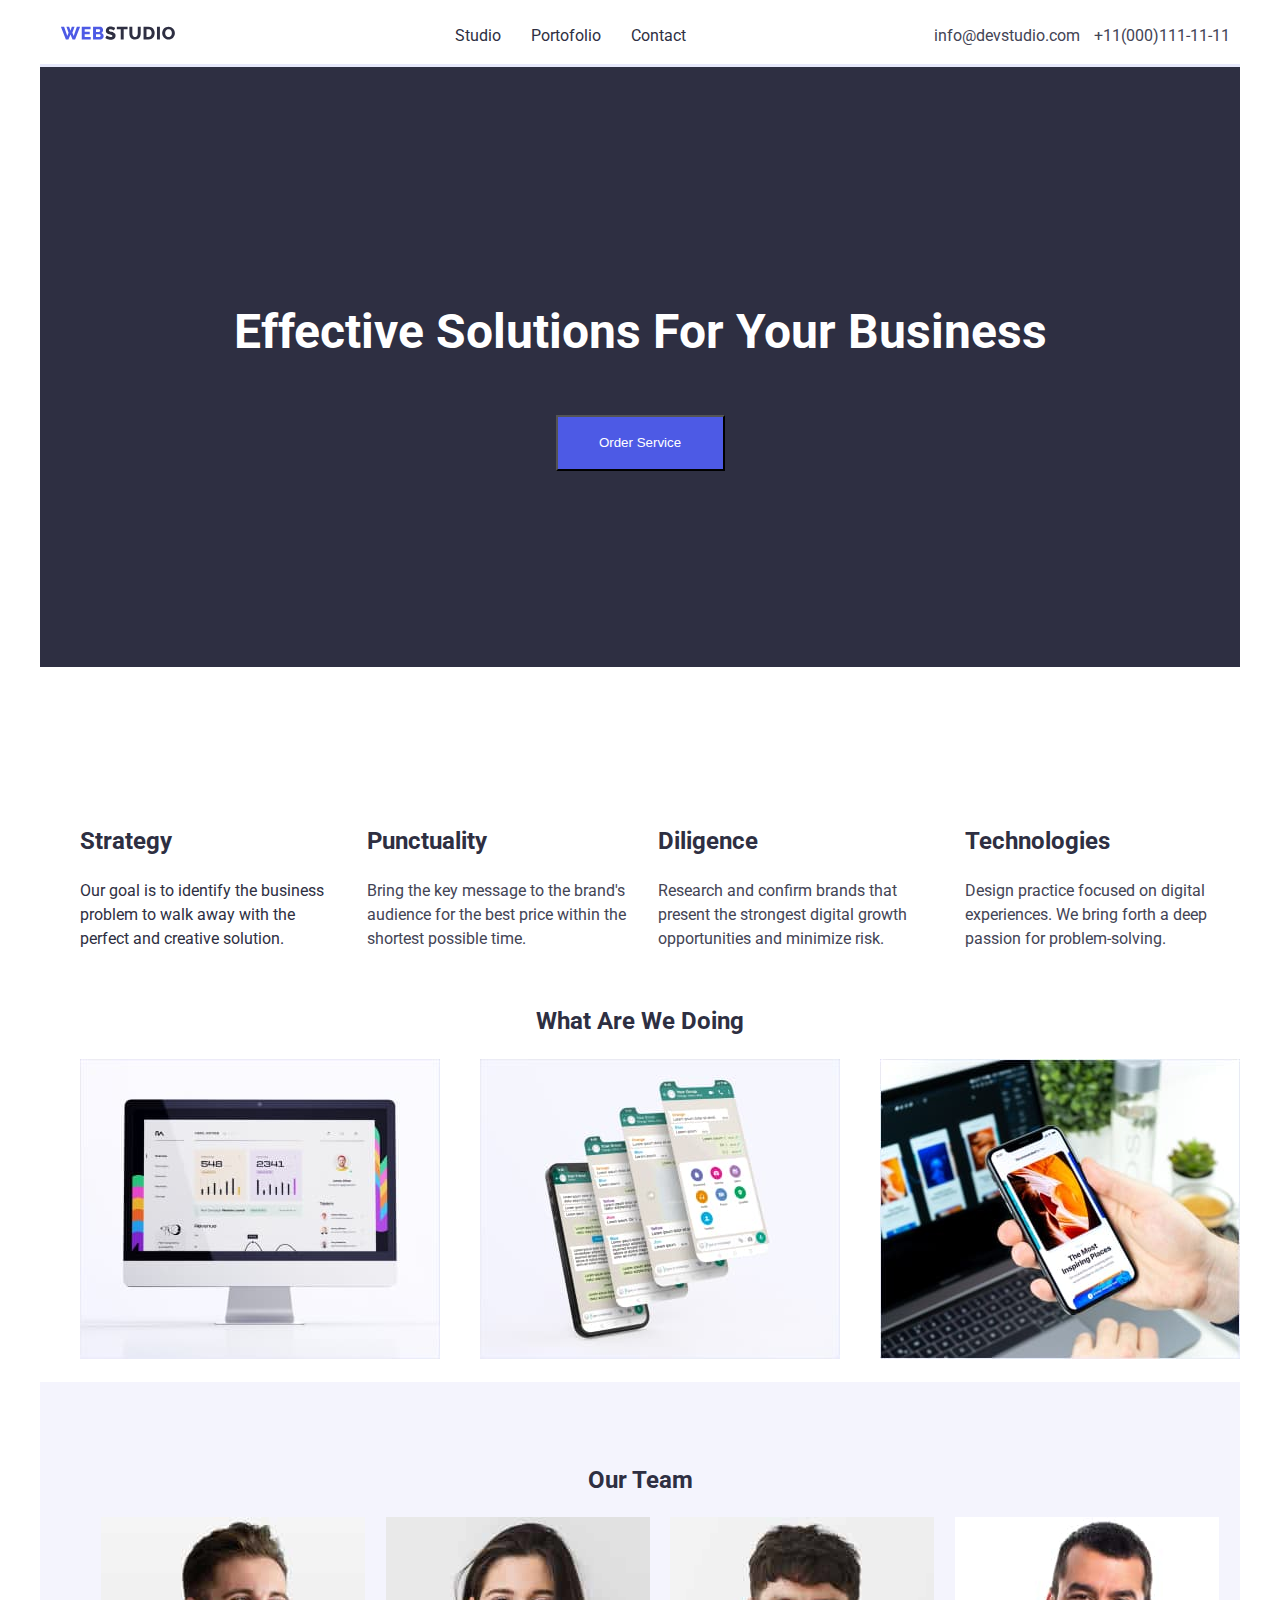
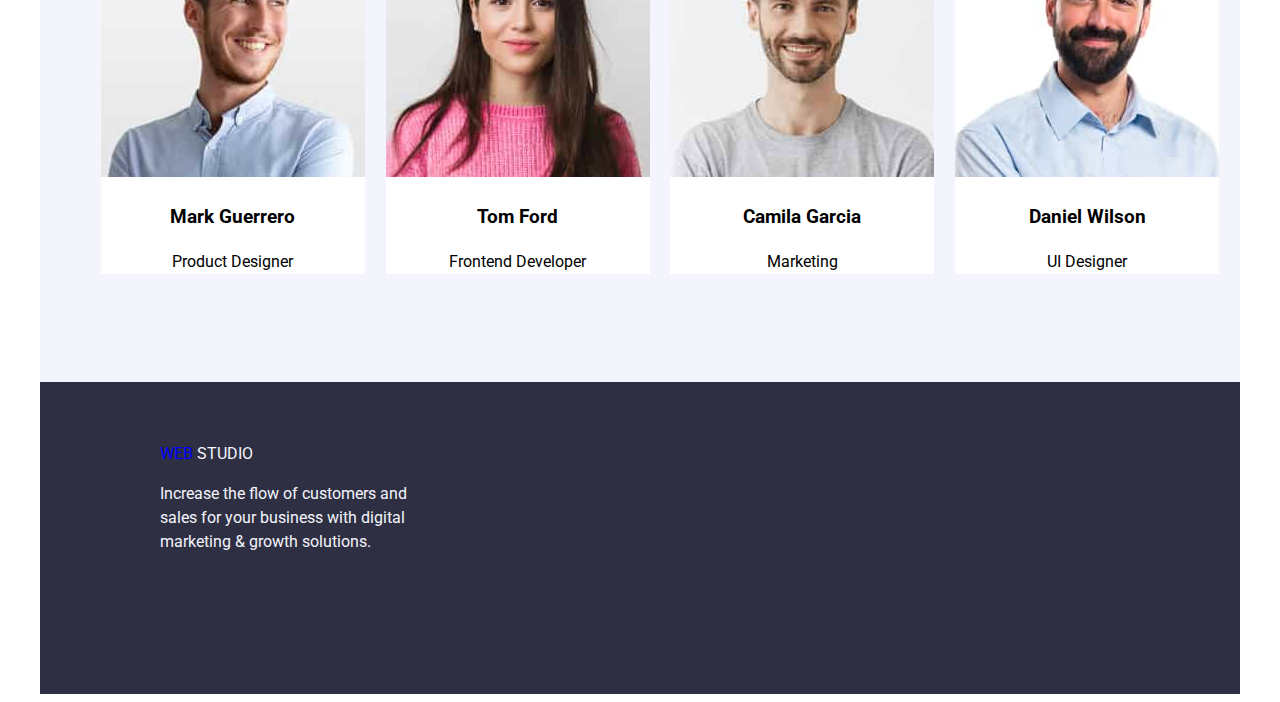
==== index.html @ 701dbbdd "Add section" ====
<!DOCTYPE html>
<html lang="en">
<head>
    <meta charset="UTF-8">
    <meta name="viewport" content="width=device-width, initial-scale=1.0">
    <title>Homewok 1</title>
    <link rel="preconnect" href="https://fonts.googleapis.com">
    <link rel="preconnect" href="https://fonts.gstatic.com" crossorigin>
    <link href="https://fonts.googleapis.com/css2?family=Roboto:ital,wght@0,100;0,300;0,400;0,500;0,700;0,900;1,100;1,300;1,400;1,500;1,700;1,900&display=swap" rel="stylesheet">
    <link rel="preconnect" href="https://fonts.googleapis.com">
    <link rel="preconnect" href="https://fonts.gstatic.com" crossorigin>
    <link href="https://fonts.googleapis.com/css2?family=Raleway:ital,wght@0,100..900;1,100..900&family=Roboto:ital,wght@0,100;0,300;0,400;0,500;0,700;0,900;1,100;1,300;1,400;1,500;1,700;1,900&display=swap" rel="stylesheet">
    <link rel="stylesheet" href="../pages_css/style.css">
</head>
<body>
  <header >
    <section class="section ">
      <div class="container global-header ">
        <div class="logo-webstudio">
          <a href="index.html" target="_parent"><img src="../assets/logo.svg" alt="logo-webstudio" width="156" height="24"></a>
        </div>
        <nav class="nav">
          <ul class="nav-list">
            <li>
              <a href="../studio.html" target="_self">Studio</a>
            </li>

            <li>
              <a href="../portofolio.html" target="_self">Portofolio</a>
            </li>

            <li>
              <a href="../contact.html" target="_self">Contact</a>
            </li>
          </ul> 
        </nav>
        <div class="contact">
          <a href="mailto:info@devstudio.com" class="item-contact">info@devstudio.com</a>
          <a href="tel:+11(000)111-11-11" class="item-contact">+11(000)111-11-11</a>
        </div>
      </div>
    </section>
  </header> 
<main>
  <section class="section">
    <div class="hero-image container">
        <div class="title-hero">
          <h1 > Effective Solutions 
          for Your Business</h1>
        </div>
          <button type="button" class="hero-button">Order Service</button>
    </div>
  </section>

<!-- siction skils-->
<section class=" section skils">
    <div class="container">
      <ul class="list-skils">
        <li class="item-skils">   
            <h2 class="title-skils">Strategy</h2>
            <p>Our goal is to identify the business
            problem to walk away with the perfect and creative solution. </p>
        </li>

        <li class="item-skils">
            <h2 class="title-skils">Punctuality</h2>
            <p class="text-skils">Bring the key message to the brand's audience for the best price within the shortest possible time.</p>
        </li>

        <li class="item-skils">
           <h2 class="title-skils">Diligence</h2>
           <p class="text-skils">Research and confirm brands that present the strongest digital growth opportunities and minimize risk.</p>
        </li>

        <li class="item-skils">
            <h2 class="title-skils">Technologies</h2>
            <p class="text-skils">Design practice focused on digital experiences. We bring forth a deep passion for problem-solving.</p>
        </li>
      </ul>
    </div>
</section>
<!--section images--> 
<section class="section images">
    <div class="container">
      <h2 class="title">What are we doing</h2>
      <ul class="list-img">
        <li>
          <img src="../assets/imag1.jpg" alt="imagine-interfata-calculator">
        </li>

        <li>
          <img src="../assets/imag2.jpg" alt="imagine-interfata-mobil">
        </li>

        <li>
          <img src="../assets/imag3.jpg" alt="imagine-interfata-calculator-mobil">
        </li>
      </ul>
    </div>
</section>
<!--sction our team--> 
<section class="section">  
    <div class=" container our-team ">
        <h2 class="title header-our-team">Our Team</h2>
      <ul class="list-photo">
        <li>
          <div class="photo">
            <img src="../assets/photo1.jpg" alt=" photo Mark Guerrero">
            <div class="card-content">
            <h3>Mark Guerrero</h3>
            <p>Product Designer</p>
          </div>
          </div>
        </li>

        <li>
          <div class="photo">
            <img src="../assets/photo2.jpg" alt="photo Tom Ford">
            <div class="card-content">
            <h3> Tom Ford</h3>
            <p>Frontend Developer</p></div> 
          </div>
        </li>

        <li>
          <div class="photo">
            <img src="../assets/photo3.jpg" alt="photo Camila Garcia">
            <div class="card-content">
            <h3>Camila Garcia</h3>
            <p>Marketing</p></div> 
          </div>
        </li>

        <li>
          <div class="photo">
            <img src="../assets/photo4.jpg" alt="photo Daniel Wilson">
            <div class="card-content">
            <h3>Daniel Wilson</h3>
            <p>UI Designer</p>
           </div>
          </div>
        </li>
     </ul>
    </div>
</section>
</main> 
  <footer >
<section class="section">
    <div class="footer container">
      <div class="logo-footer">
        <span class="blue">WEB</span>
        <span class="cloud">STUDIO</span>
      </div>
      <div class="text-footer">
        <p>Increase the flow of customers and sales for your business with digital marketing & growth solutions.
        </p>
      </div>
    </div>
  </section>
  </footer>
    
</body>
</html>
---- pages_css/style.css ----
:root {
	--iris: #4d5ae5;
	--ocean: #404bbf;
	--navy-blue: #2e2f42;
	--green: #31d0aa;
	--slate: #434455;
	--light-slate: #8e8f99;
	--cornflower: #e7e9fc;
	--cloud: #f4f4fd;
	--navy-blue-modal: rgba(46, 47, 66, 0.4);
	--grey: rgba(46, 47, 66, 0.7);
	--white: #fff;
	--dairy: #fcfcfc;
    --font-family: "Roboto", sans-serif;
    --second-family: "Raleway", sans-serif;
}
* {
  box-sizing: border-box;
}

body {
    background-color: white;
    font-family: var(--font-family);
	  line-height: 1.5;
  }

.title {
	color: var(--navy-blue);
	text-align: center;
  text-transform: capitalize;
}

ul {
  list-style-type: none;
}

.section {
  display: flex;
  justify-content: center;
}

.container {
  width: 1200px;
}

/* styles nav*/
.global-header {
  display: flex;
  justify-content: space-between;
  align-items: center; 
  border-bottom: solid var(--cornflower);

}
.global-header .nav-list {
  display: flex;
  justify-content: flex-end;
} 

.global-header .nav-list a:hover,
a:focus {
  color: var(--ocean);
}

.nav-list a {
  color: var(--navy-blue);
  font-size: medium;
  text-decoration: none;
  padding-right: 30px;
}

.conact,.item-contact{
  color: var(--slate);
  text-decoration: none;
  padding-right:10px;
}

.item-contact:hover {
  color: var(--ocean);
}

/* styles hero index*/
.hero-image {
  height: 600px;
	background-color: var(--navy-blue);
  display: flex;
  flex-direction: column;
  align-items: center;
  justify-content: center;
}
 .title-hero {
  color: var(--white);
  font-size: x-large;
  text-transform: capitalize;


 }

.hero-button {
	background-color: var(--iris);
	color: var(--white);
	width: 169px;
	height: 56px;
  margin-top: 15px;
	text-align: center;
	cursor: pointer;
}

.hero-button:hover {
	background-color:var(--light-slate) ;
}


/* styles skils index*/
.list-skils {
  width: 1200px;
  display: flex;
  justify-content: center;
  gap: 20px;
  color: var(--navy-blue);
  padding-top: 10%;
}

.text-skils {
	color: var(--slate);
}

/*styles img index*/
.list-img {
	display: flex;
  justify-content: space-between;

}

/* styles our team index*/
 .our-team {
	background-color: var(--cloud);
  height: 600px;
}

.header-our-team {
  padding-top: 5%;
}

.list-photo {
  display: flex;
  justify-content:space-evenly;
}

.photo {
	border: none;
	background-color: var(--white);
}

.card-content {
  text-align: center;
}
  
/* styles footer*/
.footer {
    background-color: var(--navy-blue);
    color: var(--cloud);
    height: 312px;
  }

  .blue {
    color:blue;
  }

  .clud {
    color: var(--cloud);
  }

  .logo-footer {
    padding-top: 5%;
    margin-left: 10%;
  }
  .text-footer {
    width: 264px;
    height: 72px;
    margin-left: 10%;
  }

  /* section button portofolio*/
  .list-button {
    display: flex;
    justify-content: center;
    gap: 20px;  
   
  }

  .button {
    background-color: var(--cloud);
    color: var(--ocean);
    border: none;
    width: 116px;
    height: 48px;
  }

  .button:focus,
  .button:hover {
    color: var(--cornflower);
    cursor: pointer;
  }

  .button-first {
    background-color: var(--iris);
    color: var(--cloud);
    width: 69px;
  }

  .button-first:hover,
  .button-first:focus {
    color: var(--ocean)S;
    cursor: pointer;
  }

  /* styles projects portofolio*/
  .list-projects-portofolio {
    display:grid;
    grid-template-columns: repeat(3, 1fr);
    gap: 20px;

  }

  .list-item-img {
    border: solid  var(--cornflower);
    color: var(--navy-blue);
  }

  .img {
    width: 360px;
    height: 300px;
  }

  .title-img {
    color:var(--navy-blue);
  }
  
  .text-img {
    color: var(--slate);
  }

  .text-img-portofolio {
    margin-left: 5%;
  }
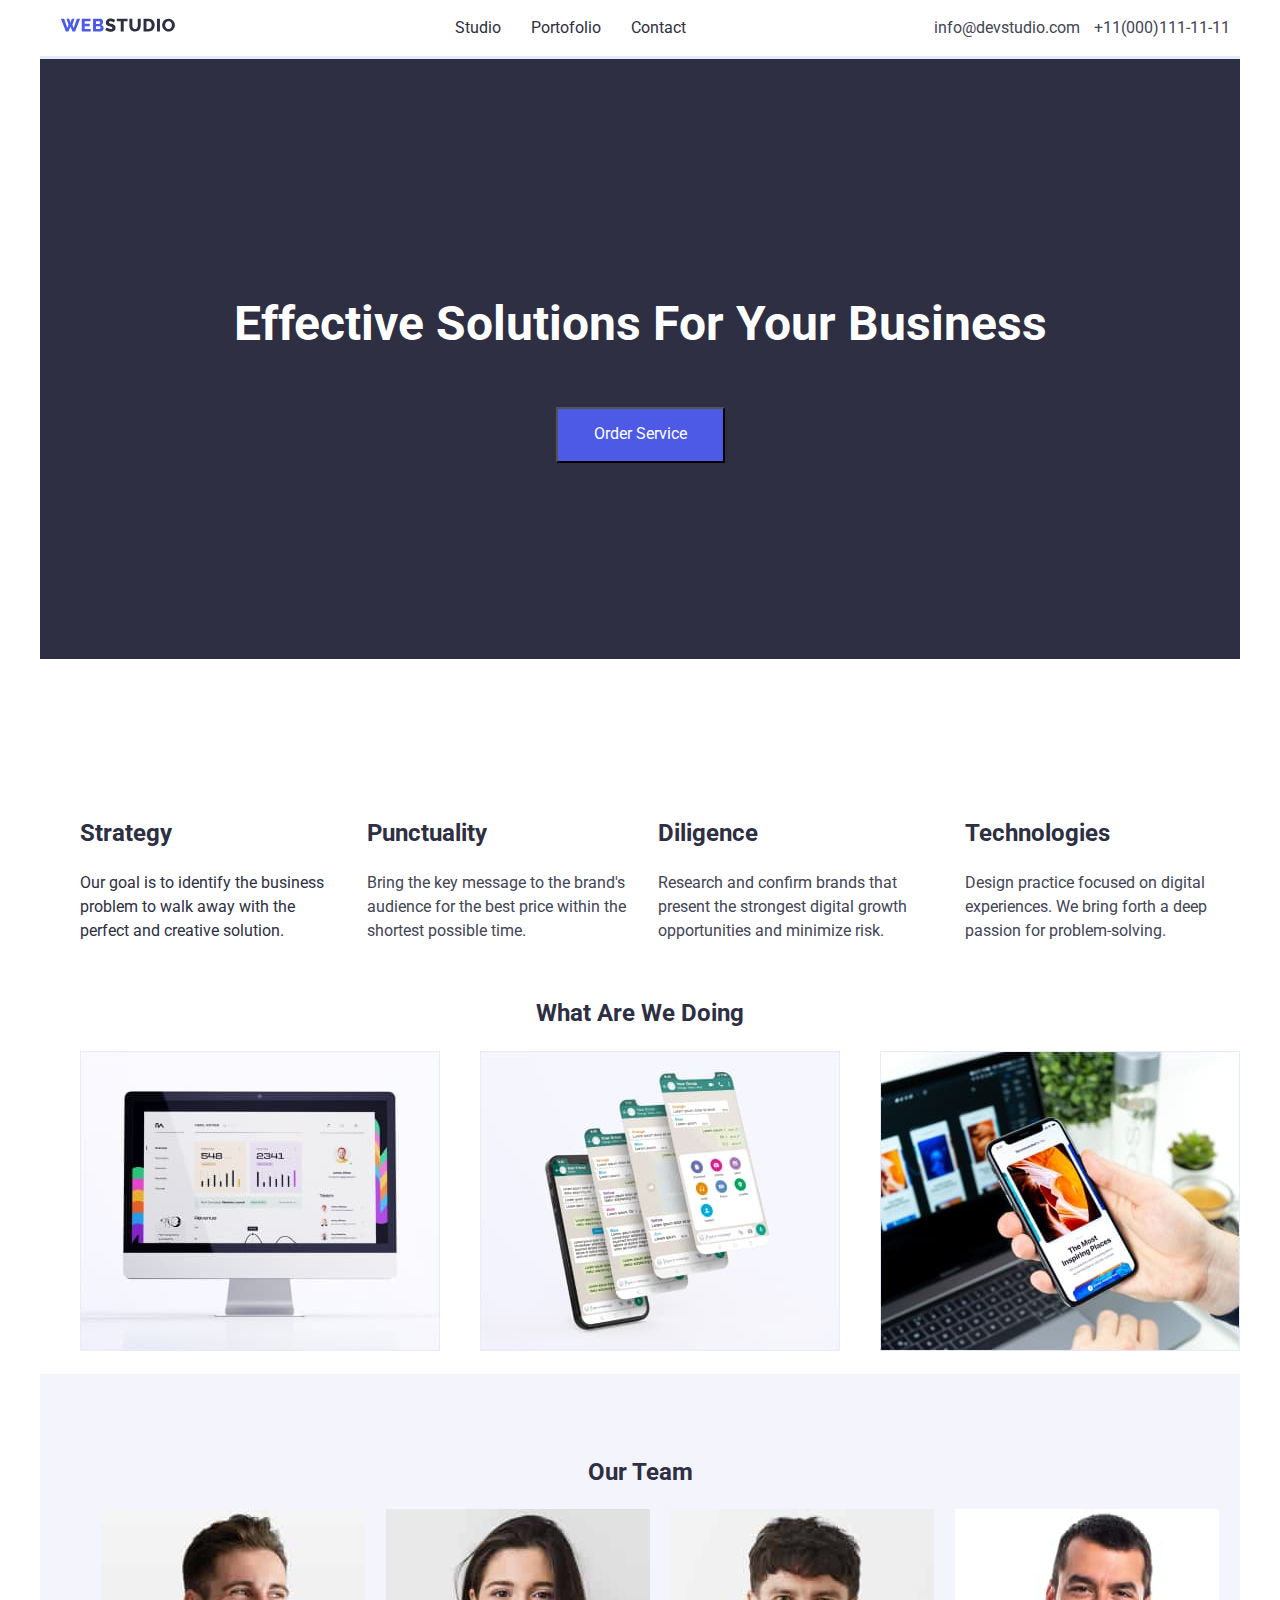
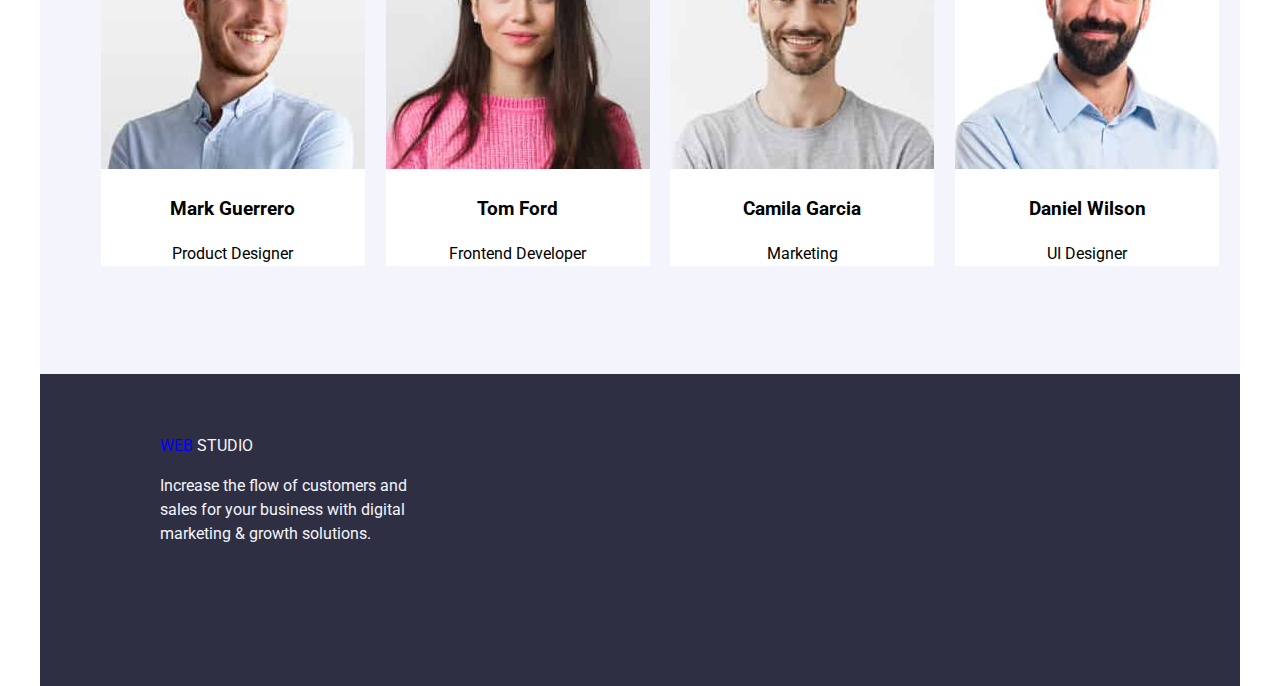
==== commit 59228e6b: "Add links" ====
--- a/index.html
+++ b/index.html
@@ -3,34 +3,35 @@
 <head>
     <meta charset="UTF-8">
     <meta name="viewport" content="width=device-width, initial-scale=1.0">
-    <title>Homewok 1</title>
+    <title>Homewok </title>
     <link rel="preconnect" href="https://fonts.googleapis.com">
     <link rel="preconnect" href="https://fonts.gstatic.com" crossorigin>
     <link href="https://fonts.googleapis.com/css2?family=Roboto:ital,wght@0,100;0,300;0,400;0,500;0,700;0,900;1,100;1,300;1,400;1,500;1,700;1,900&display=swap" rel="stylesheet">
     <link rel="preconnect" href="https://fonts.googleapis.com">
     <link rel="preconnect" href="https://fonts.gstatic.com" crossorigin>
     <link href="https://fonts.googleapis.com/css2?family=Raleway:ital,wght@0,100..900;1,100..900&family=Roboto:ital,wght@0,100;0,300;0,400;0,500;0,700;0,900;1,100;1,300;1,400;1,500;1,700;1,900&display=swap" rel="stylesheet">
-    <link rel="stylesheet" href="../pages_css/style.css">
+    <link rel="stylesheet" href="pagescss/normalize.css">
+    <link rel="stylesheet" href="pagescss/style.css">
 </head>
 <body>
   <header >
     <section class="section ">
       <div class="container global-header ">
         <div class="logo-webstudio">
-          <a href="index.html" target="_parent"><img src="../assets/logo.svg" alt="logo-webstudio" width="156" height="24"></a>
+          <a href="index.html" target="_parent"><img src="assets/logo.svg" alt="logo-webstudio" width="156" height="24"></a>
         </div>
         <nav class="nav">
           <ul class="nav-list">
             <li>
-              <a href="../studio.html" target="_self">Studio</a>
+              <a href="studio.html" target="_self">Studio</a>
             </li>
 
             <li>
-              <a href="../portofolio.html" target="_self">Portofolio</a>
+              <a href="portofolio.html" target="_self">Portofolio</a>
             </li>
 
             <li>
-              <a href="../contact.html" target="_self">Contact</a>
+              <a href="contact.html" target="_self">Contact</a>
             </li>
           </ul> 
         </nav>
@@ -85,15 +86,15 @@
       <h2 class="title">What are we doing</h2>
       <ul class="list-img">
         <li>
-          <img src="../assets/imag1.jpg" alt="imagine-interfata-calculator">
+          <img src="assets/imag1.jpg" alt="imagine-interfata-calculator">
         </li>
 
         <li>
-          <img src="../assets/imag2.jpg" alt="imagine-interfata-mobil">
+          <img src="assets/imag2.jpg" alt="imagine-interfata-mobil">
         </li>
 
         <li>
-          <img src="../assets/imag3.jpg" alt="imagine-interfata-calculator-mobil">
+          <img src="assets/imag3.jpg" alt="imagine-interfata-calculator-mobil">
         </li>
       </ul>
     </div>
@@ -105,7 +106,7 @@
       <ul class="list-photo">
         <li>
           <div class="photo">
-            <img src="../assets/photo1.jpg" alt=" photo Mark Guerrero">
+            <img src="assets/photo1.jpg" alt=" photo Mark Guerrero">
             <div class="card-content">
             <h3>Mark Guerrero</h3>
             <p>Product Designer</p>
@@ -115,7 +116,7 @@
 
         <li>
           <div class="photo">
-            <img src="../assets/photo2.jpg" alt="photo Tom Ford">
+            <img src="assets/photo2.jpg" alt="photo Tom Ford">
             <div class="card-content">
             <h3> Tom Ford</h3>
             <p>Frontend Developer</p></div> 
@@ -124,7 +125,7 @@
 
         <li>
           <div class="photo">
-            <img src="../assets/photo3.jpg" alt="photo Camila Garcia">
+            <img src="assets/photo3.jpg" alt="photo Camila Garcia">
             <div class="card-content">
             <h3>Camila Garcia</h3>
             <p>Marketing</p></div> 
@@ -133,7 +134,7 @@
 
         <li>
           <div class="photo">
-            <img src="../assets/photo4.jpg" alt="photo Daniel Wilson">
+            <img src="assets/photo4.jpg" alt="photo Daniel Wilson">
             <div class="card-content">
             <h3>Daniel Wilson</h3>
             <p>UI Designer</p>
--- a/pagescss/style.css
+++ b/pagescss/style.css
@@ -0,0 +1,246 @@
+:root {
+	--iris: #4d5ae5;
+	--ocean: #404bbf;
+	--navy-blue: #2e2f42;
+	--green: #31d0aa;
+	--slate: #434455;
+	--light-slate: #8e8f99;
+	--cornflower: #e7e9fc;
+	--cloud: #f4f4fd;
+	--navy-blue-modal: rgba(46, 47, 66, 0.4);
+	--grey: rgba(46, 47, 66, 0.7);
+	--white: #fff;
+	--dairy: #fcfcfc;
+    --font-family: "Roboto", sans-serif;
+    --second-family: "Raleway", sans-serif;
+}
+* {
+  box-sizing: border-box;
+}
+
+body {
+    background-color: white;
+    font-family: var(--font-family);
+	  line-height: 1.5;
+  }
+
+.title {
+	color: var(--navy-blue);
+	text-align: center;
+  text-transform: capitalize;
+}
+
+ul {
+  list-style-type: none;
+}
+
+.section {
+  display: flex;
+  justify-content: center;
+}
+
+.container {
+  width: 1200px;
+}
+
+/* styles nav*/
+.global-header {
+  display: flex;
+  justify-content: space-between;
+  align-items: center; 
+  border-bottom: solid var(--cornflower);
+
+}
+.global-header .nav-list {
+  display: flex;
+  justify-content: flex-end;
+} 
+
+.global-header .nav-list a:hover,
+a:focus {
+  color: var(--ocean);
+}
+
+.nav-list a {
+  color: var(--navy-blue);
+  font-size: medium;
+  text-decoration: none;
+  padding-right: 30px;
+}
+
+.conact,.item-contact{
+  color: var(--slate);
+  text-decoration: none;
+  padding-right:10px;
+}
+
+.item-contact:hover {
+  color: var(--ocean);
+}
+
+/* styles hero index*/
+.hero-image {
+  height: 600px;
+	background-color: var(--navy-blue);
+  display: flex;
+  flex-direction: column;
+  align-items: center;
+  justify-content: center;
+}
+ .title-hero {
+  color: var(--white);
+  font-size: x-large;
+  text-transform: capitalize;
+
+
+ }
+
+.hero-button {
+	background-color: var(--iris);
+	color: var(--white);
+	width: 169px;
+	height: 56px;
+  margin-top: 15px;
+	text-align: center;
+	cursor: pointer;
+}
+
+.hero-button:hover {
+	background-color:var(--light-slate) ;
+}
+
+
+/* styles skils index*/
+.list-skils {
+  width: 1200px;
+  display: flex;
+  justify-content: center;
+  gap: 20px;
+  color: var(--navy-blue);
+  padding-top: 10%;
+}
+
+.text-skils {
+	color: var(--slate);
+}
+
+/*styles img index*/
+.list-img {
+	display: flex;
+  justify-content: space-between;
+
+}
+
+/* styles our team index*/
+ .our-team {
+	background-color: var(--cloud);
+  height: 600px;
+}
+
+.header-our-team {
+  padding-top: 5%;
+}
+
+.list-photo {
+  display: flex;
+  justify-content:space-evenly;
+}
+
+.photo {
+	border: none;
+	background-color: var(--white);
+}
+
+.card-content {
+  text-align: center;
+}
+  
+/* styles footer*/
+.footer {
+    background-color: var(--navy-blue);
+    color: var(--cloud);
+    height: 312px;
+  }
+
+  .blue {
+    color:blue;
+  }
+
+  .clud {
+    color: var(--cloud);
+  }
+
+  .logo-footer {
+    padding-top: 5%;
+    margin-left: 10%;
+  }
+  .text-footer {
+    width: 264px;
+    height: 72px;
+    margin-left: 10%;
+  }
+
+  /* section button portofolio*/
+  .list-button {
+    display: flex;
+    justify-content: center;
+    gap: 20px;  
+   
+  }
+
+  .button {
+    background-color: var(--cloud);
+    color: var(--ocean);
+    border: none;
+    width: 116px;
+    height: 48px;
+  }
+
+  .button:focus,
+  .button:hover {
+    color: var(--cornflower);
+    cursor: pointer;
+  }
+
+  .button-first {
+    background-color: var(--iris);
+    color: var(--cloud);
+    width: 69px;
+  }
+
+  .button-first:hover,
+  .button-first:focus {
+    color: var(--ocean)S;
+    cursor: pointer;
+  }
+
+  /* styles projects portofolio*/
+  .list-projects-portofolio {
+    display:grid;
+    grid-template-columns: repeat(3, 1fr);
+    gap: 20px;
+
+  }
+
+  .list-item-img {
+    border: solid  var(--cornflower);
+    color: var(--navy-blue);
+  }
+
+  .img {
+    width: 360px;
+    height: 300px;
+  }
+
+  .title-img {
+    color:var(--navy-blue);
+  }
+  
+  .text-img {
+    color: var(--slate);
+  }
+
+  .text-img-portofolio {
+    margin-left: 5%;
+  }
+
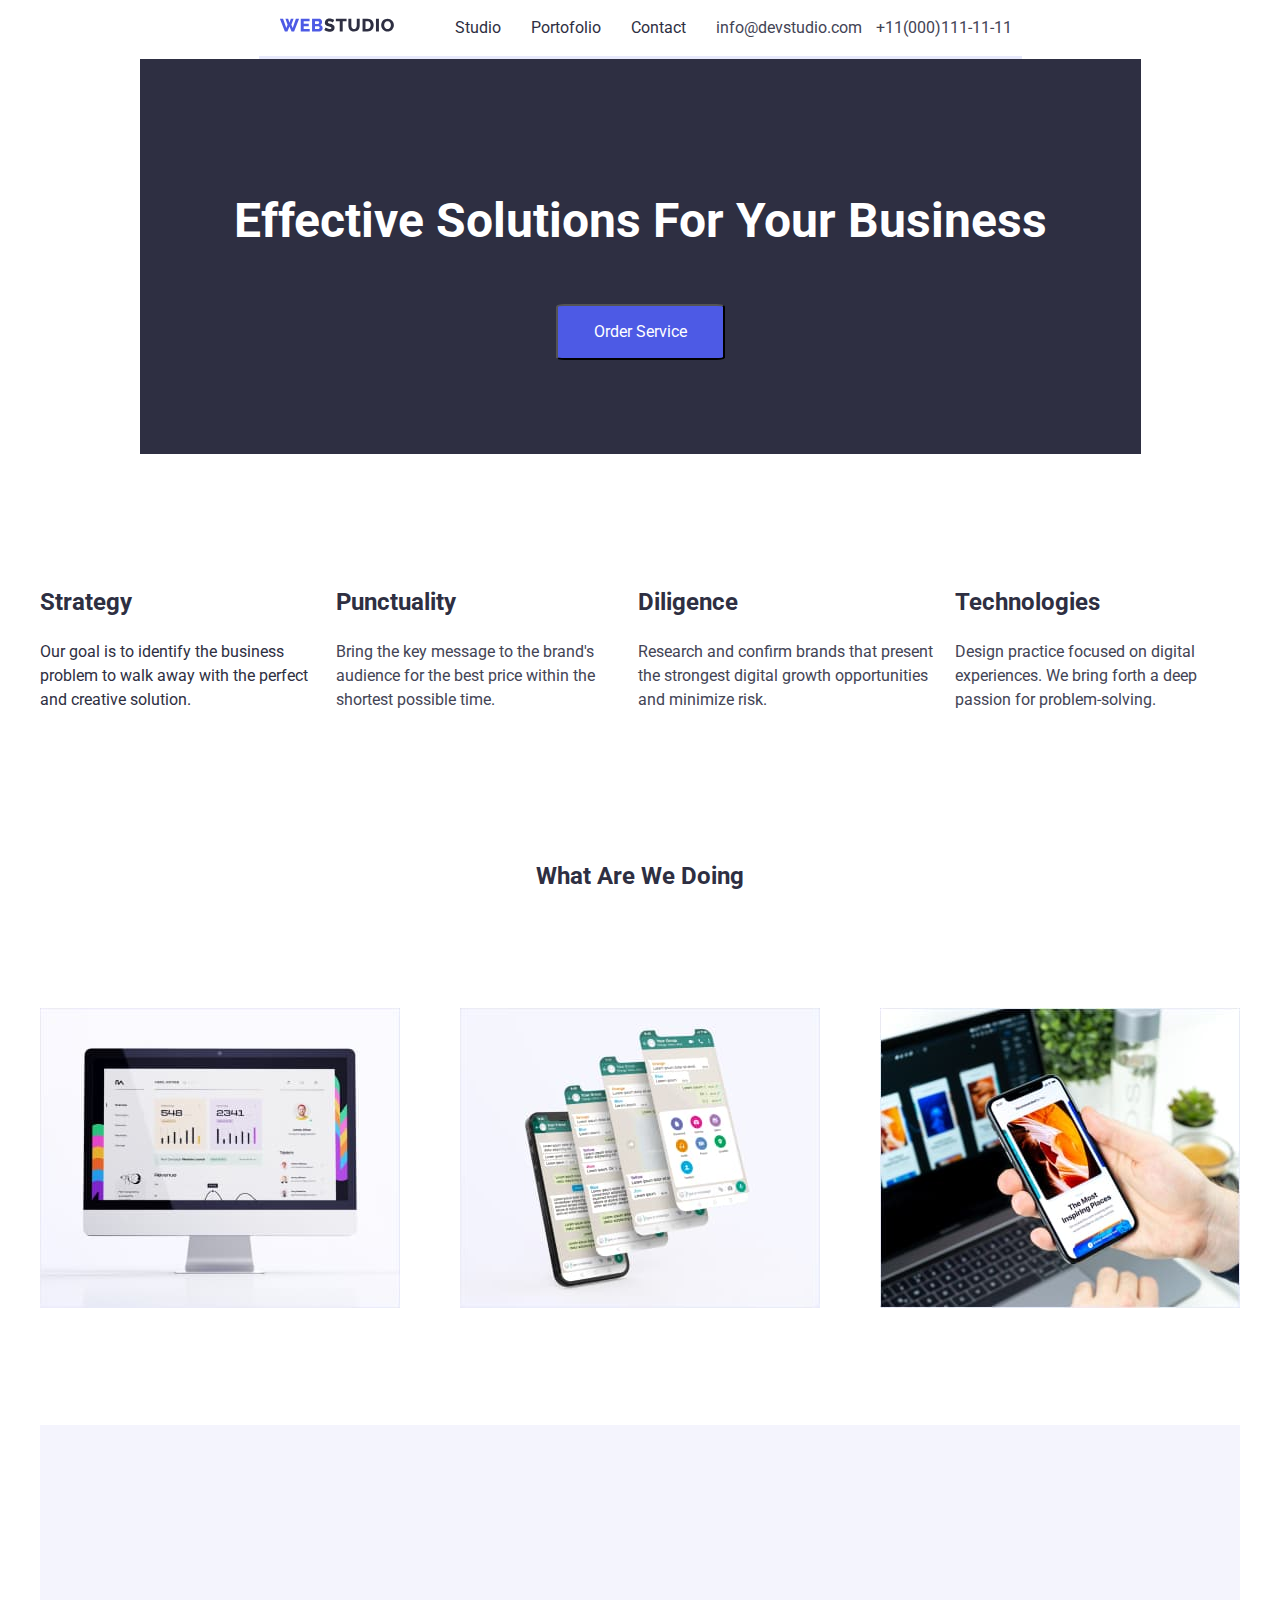
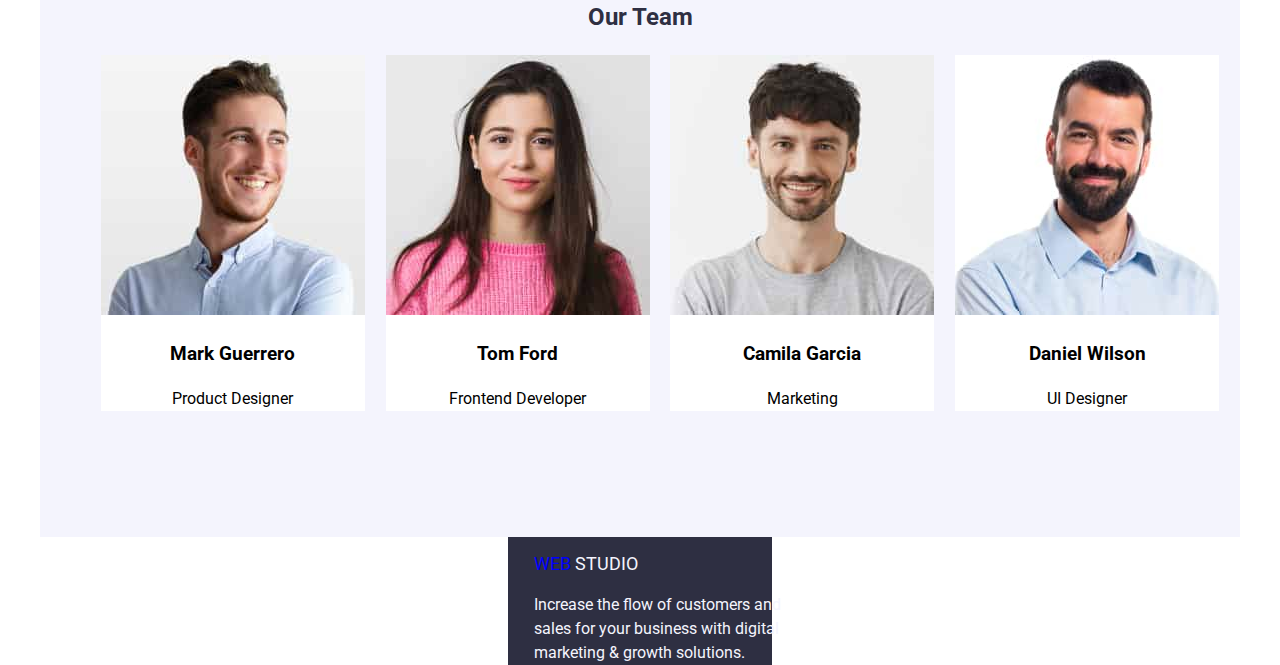
==== commit b2dafc16: "mov in index" ====
--- a/index.html
+++ b/index.html
@@ -16,7 +16,7 @@
 <body>
   <header >
     <section class="section ">
-      <div class="container global-header ">
+      <div class=" global-header ">
         <div class="logo-webstudio">
           <a href="index.html" target="_parent"><img src="assets/logo.svg" alt="logo-webstudio" width="156" height="24"></a>
         </div>
@@ -44,7 +44,7 @@
   </header> 
 <main>
   <section class="section">
-    <div class="hero-image container">
+    <div class="hero-image ">
         <div class="title-hero">
           <h1 > Effective Solutions 
           for Your Business</h1>
@@ -147,7 +147,7 @@
 </main> 
   <footer >
 <section class="section">
-    <div class="footer container">
+    <div class="footer ">
       <div class="logo-footer">
         <span class="blue">WEB</span>
         <span class="cloud">STUDIO</span>
@@ -158,7 +158,6 @@
       </div>
     </div>
   </section>
-  </footer>
-    
+  </footer>  
 </body>
 </html>--- a/pagescss/style.css
+++ b/pagescss/style.css
@@ -14,6 +14,7 @@
     --font-family: "Roboto", sans-serif;
     --second-family: "Raleway", sans-serif;
 }
+
 * {
   box-sizing: border-box;
 }
@@ -49,8 +50,8 @@
   justify-content: space-between;
   align-items: center; 
   border-bottom: solid var(--cornflower);
-
-}
+}
+
 .global-header .nav-list {
   display: flex;
   justify-content: flex-end;
@@ -80,19 +81,18 @@
 
 /* styles hero index*/
 .hero-image {
-  height: 600px;
 	background-color: var(--navy-blue);
   display: flex;
   flex-direction: column;
   align-items: center;
   justify-content: center;
-}
+  padding: 94px;
+}
+
  .title-hero {
   color: var(--white);
   font-size: x-large;
   text-transform: capitalize;
-
-
  }
 
 .hero-button {
@@ -101,6 +101,7 @@
 	width: 169px;
 	height: 56px;
   margin-top: 15px;
+  border-radius: 5%;
 	text-align: center;
 	cursor: pointer;
 }
@@ -108,7 +109,6 @@
 .hero-button:hover {
 	background-color:var(--light-slate) ;
 }
-
 
 /* styles skils index*/
 .list-skils {
@@ -117,7 +117,7 @@
   justify-content: center;
   gap: 20px;
   color: var(--navy-blue);
-  padding-top: 10%;
+  padding: 94px 0px;
 }
 
 .text-skils {
@@ -128,13 +128,13 @@
 .list-img {
 	display: flex;
   justify-content: space-between;
-
+  padding: 94px 0px;
 }
 
 /* styles our team index*/
  .our-team {
 	background-color: var(--cloud);
-  height: 600px;
+padding: 94px 0px;
 }
 
 .header-our-team {
@@ -159,7 +159,6 @@
 .footer {
     background-color: var(--navy-blue);
     color: var(--cloud);
-    height: 312px;
   }
 
   .blue {
@@ -171,9 +170,11 @@
   }
 
   .logo-footer {
+    font-size: large;
+    margin-left: 10%;
     padding-top: 5%;
-    margin-left: 10%;
-  }
+  }
+
   .text-footer {
     width: 264px;
     height: 72px;
@@ -185,13 +186,14 @@
     display: flex;
     justify-content: center;
     gap: 20px;  
-   
+    padding-top: 94px;
   }
 
   .button {
     background-color: var(--cloud);
     color: var(--ocean);
     border: none;
+    border-radius: 5%;
     width: 116px;
     height: 48px;
   }
@@ -219,7 +221,7 @@
     display:grid;
     grid-template-columns: repeat(3, 1fr);
     gap: 20px;
-
+    padding: 94px 0px;
   }
 
   .list-item-img {
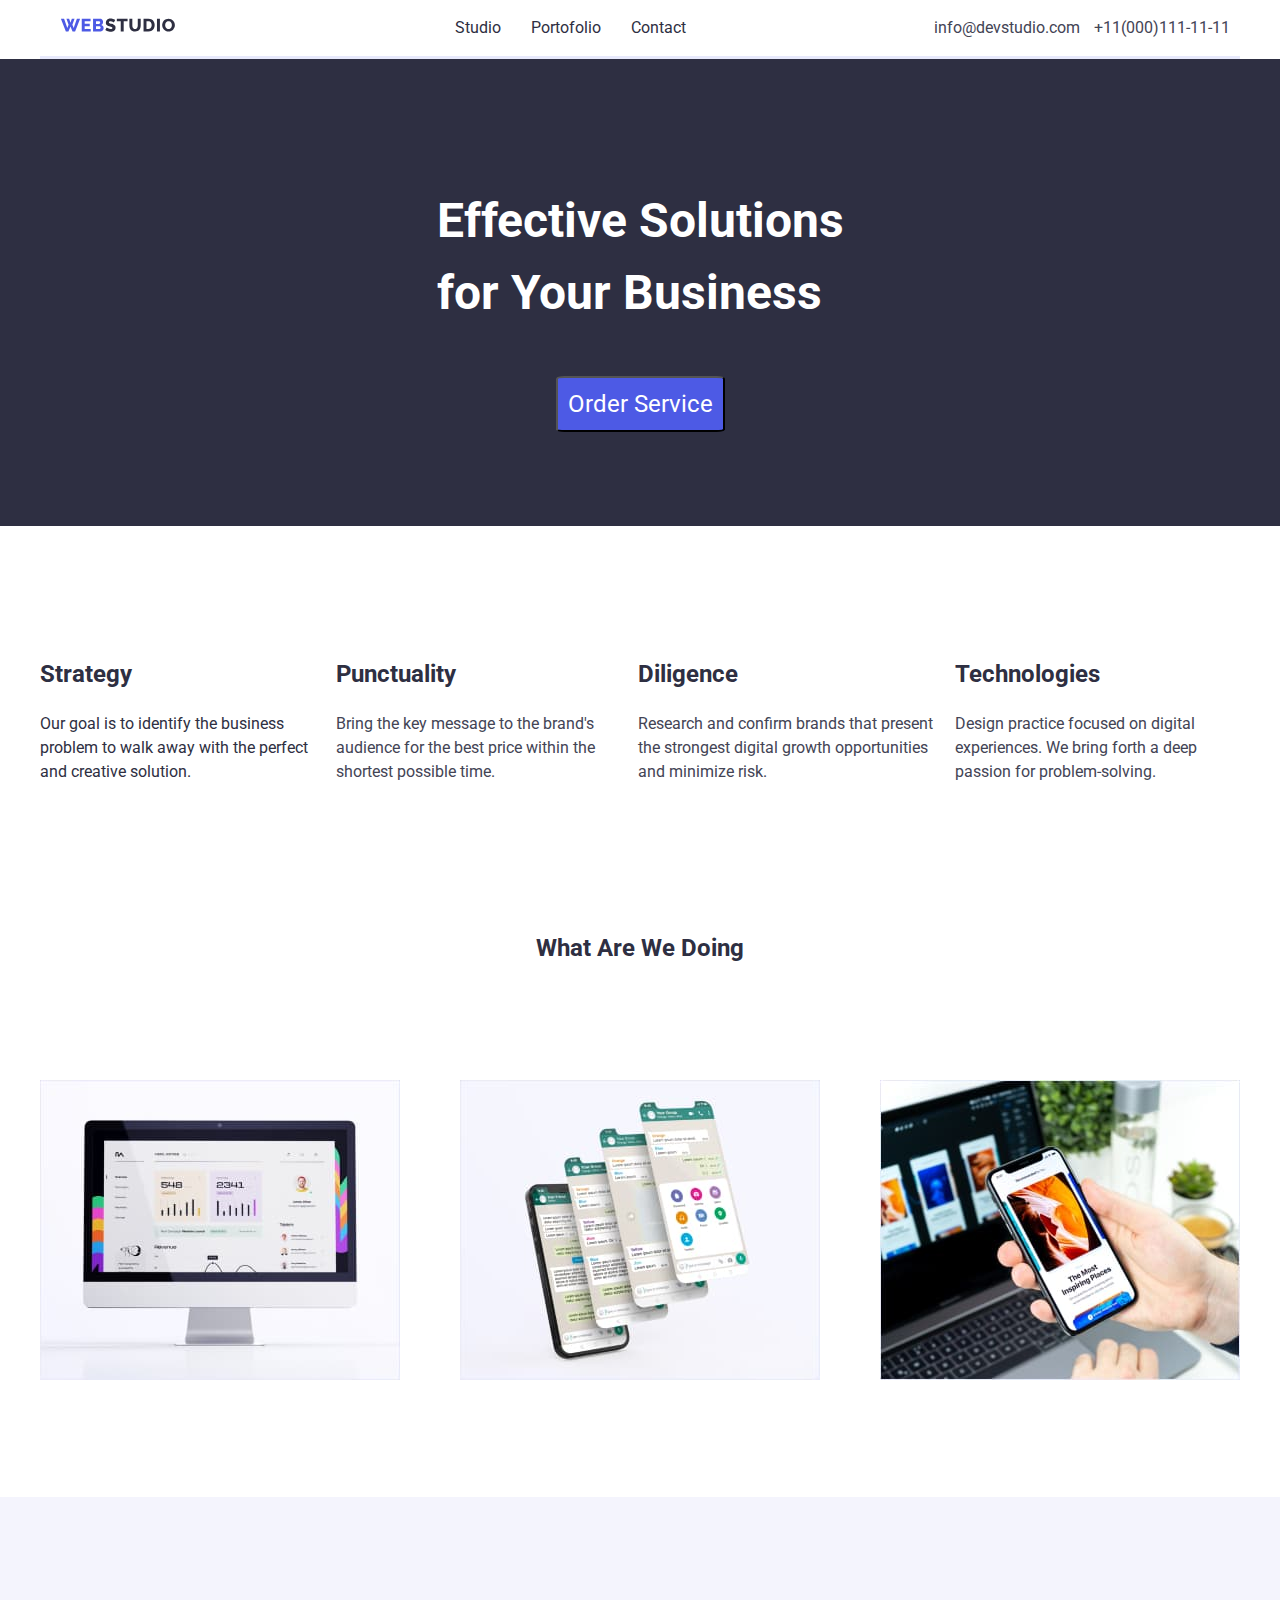
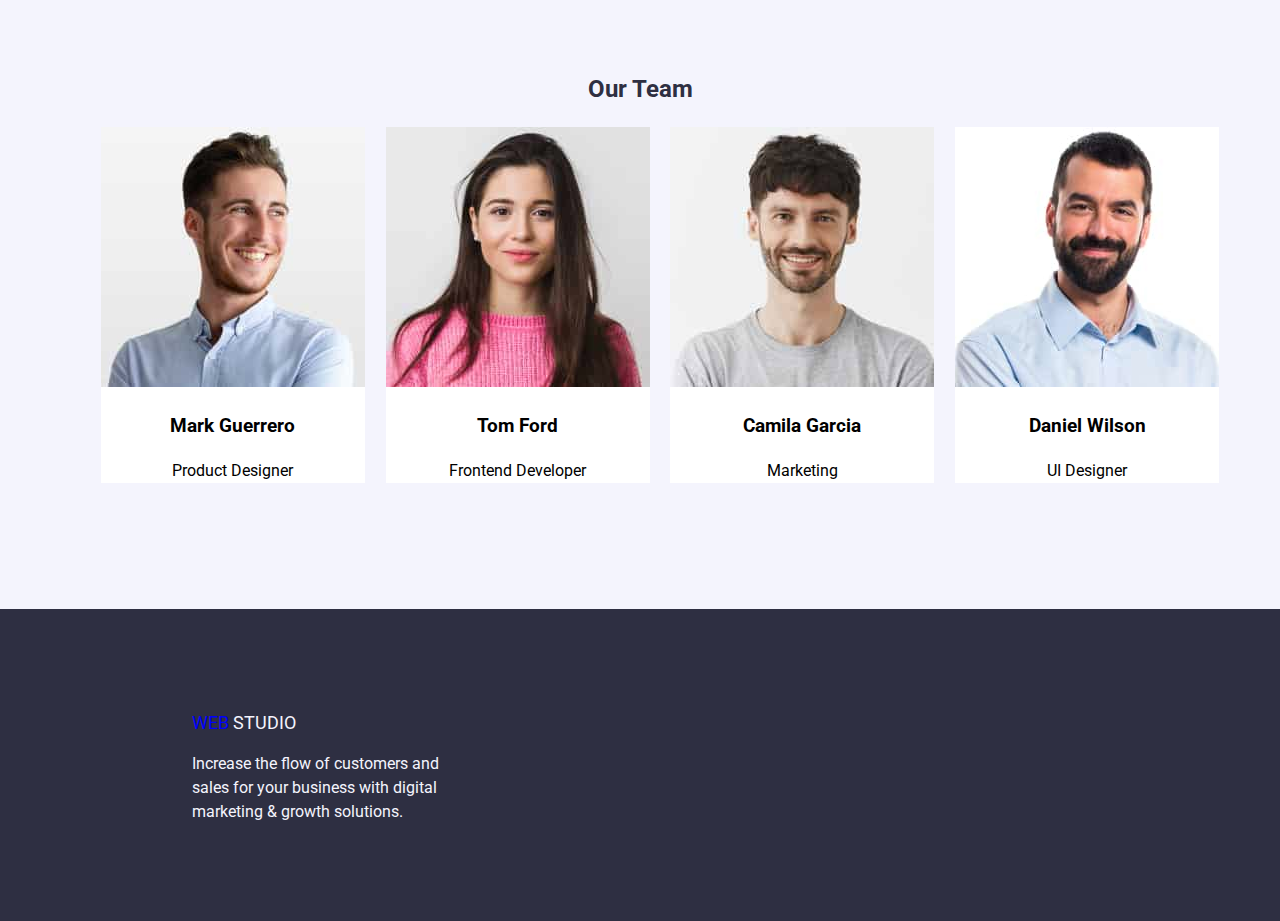
==== commit 402ae755: "mod Footer" ====
--- a/index.html
+++ b/index.html
@@ -15,8 +15,8 @@
 </head>
 <body>
   <header >
-    <section class="section ">
-      <div class=" global-header ">
+    <div class=" section ">
+      <div class="container global-header ">
         <div class="logo-webstudio">
           <a href="index.html" target="_parent"><img src="assets/logo.svg" alt="logo-webstudio" width="156" height="24"></a>
         </div>
@@ -40,18 +40,18 @@
           <a href="tel:+11(000)111-11-11" class="item-contact">+11(000)111-11-11</a>
         </div>
       </div>
-    </section>
+    </div>
   </header> 
 <main>
-  <section class="section">
-    <div class="hero-image ">
-        <div class="title-hero">
-          <h1 > Effective Solutions 
+  <div class="hero-image ">
+    <div class="title-hero">
+        <div >
+          <h1 > Effective Solutions <br>
           for Your Business</h1>
         </div>
           <button type="button" class="hero-button">Order Service</button>
     </div>
-  </section>
+  </div>
 
 <!-- siction skils-->
 <section class=" section skils">
@@ -100,8 +100,8 @@
     </div>
 </section>
 <!--sction our team--> 
-<section class="section">  
-    <div class=" container our-team ">
+<section class="section our-team ">  
+    <div class=" container">
         <h2 class="title header-our-team">Our Team</h2>
       <ul class="list-photo">
         <li>
@@ -145,9 +145,8 @@
     </div>
 </section>
 </main> 
-  <footer >
-<section class="section">
-    <div class="footer ">
+<footer class="footer">
+  <div class="logo-text-footer">
       <div class="logo-footer">
         <span class="blue">WEB</span>
         <span class="cloud">STUDIO</span>
@@ -156,8 +155,7 @@
         <p>Increase the flow of customers and sales for your business with digital marketing & growth solutions.
         </p>
       </div>
-    </div>
-  </section>
-  </footer>  
+  </div>
+</footer>  
 </body>
 </html>--- a/pagescss/style.css
+++ b/pagescss/style.css
@@ -82,17 +82,17 @@
 /* styles hero index*/
 .hero-image {
 	background-color: var(--navy-blue);
-  display: flex;
-  flex-direction: column;
   align-items: center;
   justify-content: center;
   padding: 94px;
 }
 
  .title-hero {
+  display: flex;
+  flex-direction: column;
+  align-items: center;
   color: var(--white);
   font-size: x-large;
-  text-transform: capitalize;
  }
 
 .hero-button {
@@ -159,8 +159,17 @@
 .footer {
     background-color: var(--navy-blue);
     color: var(--cloud);
-  }
-
+    height: 312px; 
+    display: flex;
+    flex-direction: column;
+    justify-content: center;
+  }
+
+.logo-text-footer {
+  width: 264px;
+  height: 112px;
+  margin-left: 15%;
+}
   .blue {
     color:blue;
   }
@@ -171,14 +180,6 @@
 
   .logo-footer {
     font-size: large;
-    margin-left: 10%;
-    padding-top: 5%;
-  }
-
-  .text-footer {
-    width: 264px;
-    height: 72px;
-    margin-left: 10%;
   }
 
   /* section button portofolio*/
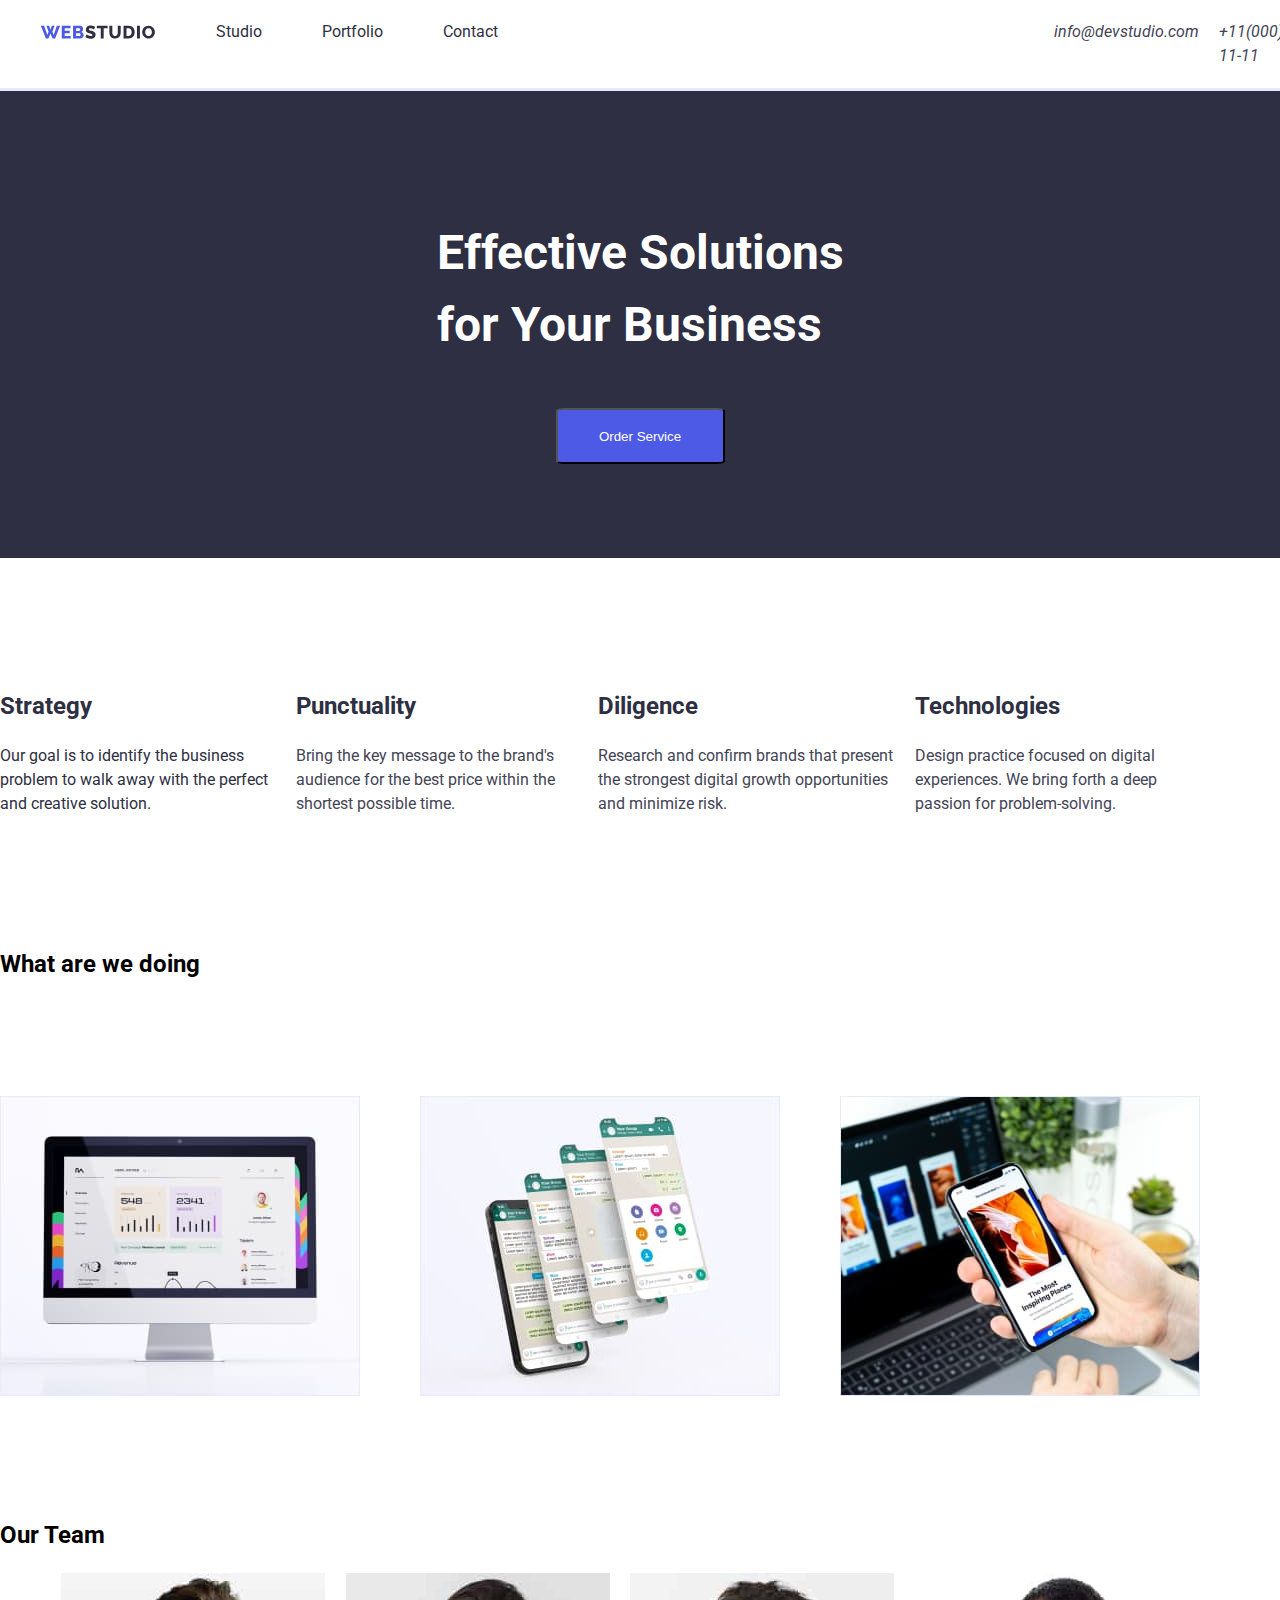
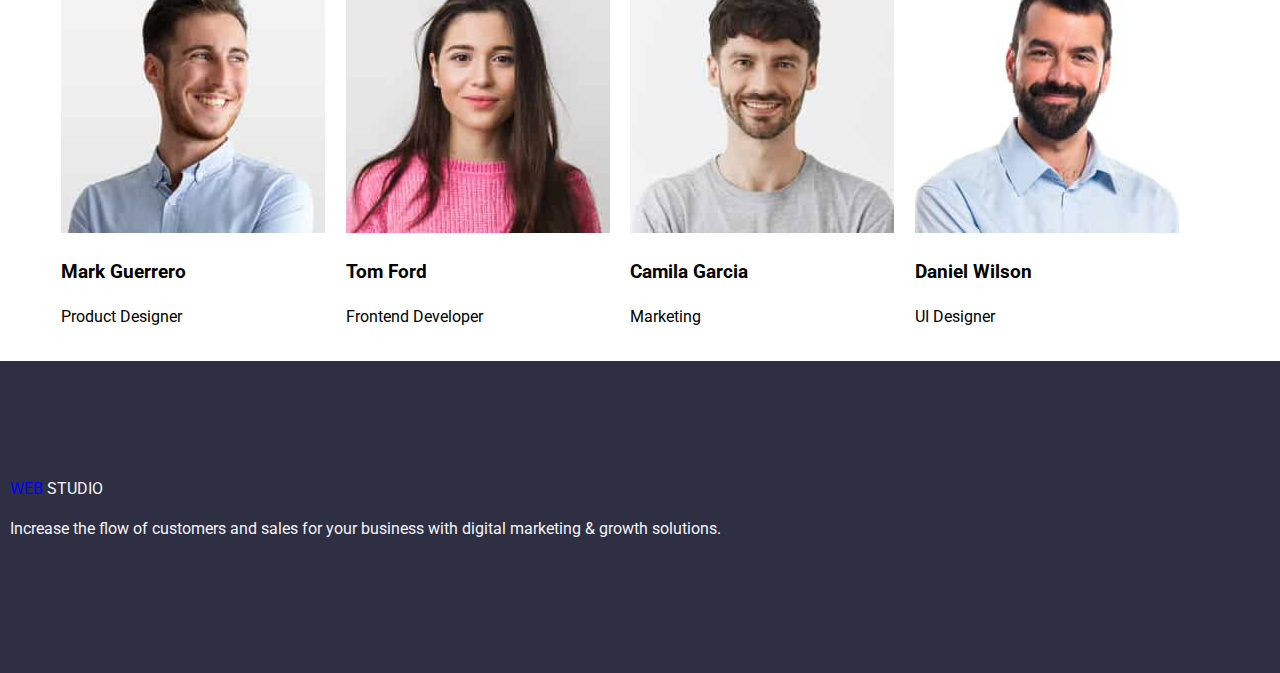
==== commit 04942467: "Refactor HTML layout and update CSS styles" ====
--- a/index.html
+++ b/index.html
@@ -1,161 +1,201 @@
 <!DOCTYPE html>
 <html lang="en">
-<head>
-    <meta charset="UTF-8">
-    <meta name="viewport" content="width=device-width, initial-scale=1.0">
-    <title>Homewok </title>
-    <link rel="preconnect" href="https://fonts.googleapis.com">
-    <link rel="preconnect" href="https://fonts.gstatic.com" crossorigin>
-    <link href="https://fonts.googleapis.com/css2?family=Roboto:ital,wght@0,100;0,300;0,400;0,500;0,700;0,900;1,100;1,300;1,400;1,500;1,700;1,900&display=swap" rel="stylesheet">
-    <link rel="preconnect" href="https://fonts.googleapis.com">
-    <link rel="preconnect" href="https://fonts.gstatic.com" crossorigin>
-    <link href="https://fonts.googleapis.com/css2?family=Raleway:ital,wght@0,100..900;1,100..900&family=Roboto:ital,wght@0,100;0,300;0,400;0,500;0,700;0,900;1,100;1,300;1,400;1,500;1,700;1,900&display=swap" rel="stylesheet">
-    <link rel="stylesheet" href="pagescss/normalize.css">
-    <link rel="stylesheet" href="pagescss/style.css">
-</head>
-<body>
-  <header >
-    <div class=" section ">
-      <div class="container global-header ">
-        <div class="logo-webstudio">
-          <a href="index.html" target="_parent"><img src="assets/logo.svg" alt="logo-webstudio" width="156" height="24"></a>
-        </div>
-        <nav class="nav">
-          <ul class="nav-list">
-            <li>
-              <a href="studio.html" target="_self">Studio</a>
-            </li>
-
-            <li>
-              <a href="portofolio.html" target="_self">Portofolio</a>
-            </li>
-
-            <li>
-              <a href="contact.html" target="_self">Contact</a>
-            </li>
-          </ul> 
-        </nav>
-        <div class="contact">
-          <a href="mailto:info@devstudio.com" class="item-contact">info@devstudio.com</a>
-          <a href="tel:+11(000)111-11-11" class="item-contact">+11(000)111-11-11</a>
-        </div>
-      </div>
-    </div>
-  </header> 
-<main>
-  <div class="hero-image ">
-    <div class="title-hero">
-        <div >
-          <h1 > Effective Solutions <br>
-          for Your Business</h1>
-        </div>
+  <head>
+    <meta charset="UTF-8" />
+    <meta name="viewport" content="width=device-width, initial-scale=1.0" />
+    <meta
+      name="description"
+      content="Webstudio offers creative digital marketing and UI/UX design services to grow your business."
+    />
+    <title>Homework 3</title>
+    <link rel="preconnect" href="https://fonts.googleapis.com" />
+    <link rel="preconnect" href="https://fonts.gstatic.com" crossorigin />
+    <link
+      href="https://fonts.googleapis.com/css2?family=Roboto:ital,wght@0,100;0,300;0,400;0,500;0,700;0,900;1,100;1,300;1,400;1,500;1,700;1,900&display=swap"
+      rel="stylesheet"
+    />
+    <link rel="stylesheet" href="../pages_css/style.css" />
+  </head>
+  <body>
+    <header class="global-header">
+      <a href="../index.html" target="_parent"
+        ><img
+          src="../assets/logo.svg"
+          alt="Webstudio company logo"
+          width="156"
+          height="24"
+      /></a>
+      <nav class="nav">
+        <ul class="nav-list">
+          <li>
+            <a href="index.html" target="_self">Studio</a>
+          </li>
+          <li>
+            <a href="../portfolio.html" target="_self">Portfolio</a>
+          </li>
+          <li>
+            <a href="../contact.html" target="_self">Contact</a>
+          </li>
+        </ul>
+      </nav>
+      <address>
+        <a href="mailto:info@devstudio.com" class="email">info@devstudio.com</a>
+        <a href="tel:+110001111111" class="tel">+11(000)111-11-11</a>
+      </address>
+    </header>
+    <main>
+      <section class="hero-image">
+        <div class="title-hero">
+          <div>
+            <h1>
+              Effective Solutions <br />
+              for Your Business
+            </h1>
+          </div>
           <button type="button" class="hero-button">Order Service</button>
-    </div>
-  </div>
-
-<!-- siction skils-->
-<section class=" section skils">
-    <div class="container">
-      <ul class="list-skils">
-        <li class="item-skils">   
-            <h2 class="title-skils">Strategy</h2>
-            <p>Our goal is to identify the business
-            problem to walk away with the perfect and creative solution. </p>
-        </li>
-
-        <li class="item-skils">
-            <h2 class="title-skils">Punctuality</h2>
-            <p class="text-skils">Bring the key message to the brand's audience for the best price within the shortest possible time.</p>
-        </li>
-
-        <li class="item-skils">
-           <h2 class="title-skils">Diligence</h2>
-           <p class="text-skils">Research and confirm brands that present the strongest digital growth opportunities and minimize risk.</p>
-        </li>
-
-        <li class="item-skils">
-            <h2 class="title-skils">Technologies</h2>
-            <p class="text-skils">Design practice focused on digital experiences. We bring forth a deep passion for problem-solving.</p>
-        </li>
-      </ul>
-    </div>
-</section>
-<!--section images--> 
-<section class="section images">
-    <div class="container">
-      <h2 class="title">What are we doing</h2>
-      <ul class="list-img">
-        <li>
-          <img src="assets/imag1.jpg" alt="imagine-interfata-calculator">
-        </li>
-
-        <li>
-          <img src="assets/imag2.jpg" alt="imagine-interfata-mobil">
-        </li>
-
-        <li>
-          <img src="assets/imag3.jpg" alt="imagine-interfata-calculator-mobil">
-        </li>
-      </ul>
-    </div>
-</section>
-<!--sction our team--> 
-<section class="section our-team ">  
-    <div class=" container">
-        <h2 class="title header-our-team">Our Team</h2>
-      <ul class="list-photo">
-        <li>
-          <div class="photo">
-            <img src="assets/photo1.jpg" alt=" photo Mark Guerrero">
-            <div class="card-content">
-            <h3>Mark Guerrero</h3>
-            <p>Product Designer</p>
-          </div>
-          </div>
-        </li>
-
-        <li>
-          <div class="photo">
-            <img src="assets/photo2.jpg" alt="photo Tom Ford">
-            <div class="card-content">
-            <h3> Tom Ford</h3>
-            <p>Frontend Developer</p></div> 
-          </div>
-        </li>
-
-        <li>
-          <div class="photo">
-            <img src="assets/photo3.jpg" alt="photo Camila Garcia">
-            <div class="card-content">
-            <h3>Camila Garcia</h3>
-            <p>Marketing</p></div> 
-          </div>
-        </li>
-
-        <li>
-          <div class="photo">
-            <img src="assets/photo4.jpg" alt="photo Daniel Wilson">
-            <div class="card-content">
-            <h3>Daniel Wilson</h3>
-            <p>UI Designer</p>
-           </div>
-          </div>
-        </li>
-     </ul>
-    </div>
-</section>
-</main> 
-<footer class="footer">
-  <div class="logo-text-footer">
-      <div class="logo-footer">
+        </div>
+      </section>
+
+      <!--Section Skills-->
+      <section class="section skills">
+        <div class="container">
+          <ul class="list-skills">
+            <li class="item-skills">
+              <h2 class="title-skills">Strategy</h2>
+              <p>
+                Our goal is to identify the business problem to walk away with
+                the perfect and creative solution.
+              </p>
+            </li>
+
+            <li class="item-skills">
+              <h2 class="title-skills">Punctuality</h2>
+              <p class="text-skills">
+                Bring the key message to the brand's audience for the best price
+                within the shortest possible time.
+              </p>
+            </li>
+
+            <li class="item-skills">
+              <h2 class="title-skills">Diligence</h2>
+              <p class="text-skills">
+                Research and confirm brands that present the strongest digital
+                growth opportunities and minimize risk.
+              </p>
+            </li>
+
+            <li class="item-skills">
+              <h2 class="title-skills">Technologies</h2>
+              <p class="text-skills">
+                Design practice focused on digital experiences. We bring forth a
+                deep passion for problem-solving.
+              </p>
+            </li>
+          </ul>
+        </div>
+      </section>
+
+      <!--Section: What are we doing-->
+      <section>
+        <div class="container">
+          <h2 class="title">What are we doing</h2>
+          <ul class="list-img">
+            <li>
+              <img
+                src="../assets/imag1.jpg"
+                alt="Desktop interface design"
+                width="360"
+                height="300"
+              />
+            </li>
+            <li>
+              <img
+                src="../assets/imag2.jpg"
+                alt="Mobile interface design"
+                width="360"
+                height="300"
+              />
+            </li>
+            <li>
+              <img
+                src="../assets/imag3.jpg"
+                alt="Responsive desktop and mobile interface"
+                width="360"
+                height="300"
+              />
+            </li>
+          </ul>
+        </div>
+      </section>
+
+      <!--Section: Our team-->
+      <section class="section-our-team">
+        <div class="container">
+          <h2 class="title">Our Team</h2>
+          <ul class="list-photo">
+            <li>
+              <div class="photo">
+                <img
+                  src="../assets/photo1.jpg"
+                  alt=" Photo of Mark Guerrero"
+                  width="264"
+                  height="260"
+                />
+                <h3>Mark Guerrero</h3>
+                <p>Product Designer</p>
+              </div>
+            </li>
+            <li>
+              <div class="photo">
+                <img
+                  src="../assets/photo2.jpg"
+                  alt="Photo of Tom Ford"
+                  width="264"
+                  height="260"
+                />
+                <h3>Tom Ford</h3>
+                <p>Frontend Developer</p>
+              </div>
+            </li>
+            <li>
+              <div class="photo">
+                <img
+                  src="../assets/photo3.jpg"
+                  alt="Photo of Camila Garcia"
+                  width="264"
+                  height="260"
+                />
+                <h3>Camila Garcia</h3>
+                <p>Marketing</p>
+              </div>
+            </li>
+            <li>
+              <div class="photo">
+                <img
+                  src="../assets/photo4.jpg"
+                  alt="Photo of Daniel Wilson"
+                  width="264"
+                  height="260"
+                />
+                <h3>Daniel Wilson</h3>
+                <p>UI Designer</p>
+              </div>
+            </li>
+          </ul>
+        </div>
+      </section>
+    </main>
+    <footer>
+      <div class="footer-content">
         <span class="blue">WEB</span>
         <span class="cloud">STUDIO</span>
+        <div class="text-footer">
+          <p>
+            Increase the flow of customers and sales for your business with
+            digital marketing & growth solutions.
+          </p>
+        </div>
       </div>
-      <div class="text-footer">
-        <p>Increase the flow of customers and sales for your business with digital marketing & growth solutions.
-        </p>
-      </div>
-  </div>
-</footer>  
-</body>
-</html>+    </footer>
+  </body>
+</html>
--- a/pages_css/style.css
+++ b/pages_css/style.css
@@ -0,0 +1,260 @@
+:root {
+  --iris: #4d5ae5;
+  --ocean: #404bbf;
+  --navy-blue: #2e2f42;
+  --green: #31d0aa;
+  --slate: #434455;
+  --light-slate: #8e8f99;
+  --cornflower: #e7e9fc;
+  --cloud: #f4f4fd;
+  --navy-blue-modal: rgba(46, 47, 66, 0.4);
+  --grey: rgba(46, 47, 66, 0.7);
+  --white: #fff;
+  --dairy: #fcfcfc;
+  --font-family: "Roboto", sans-serif;
+  --second-family: "Raleway", sans-serif;
+  --padding-large: 94px;
+  --font-size-base: 1rem;
+}
+
+* {
+  box-sizing: border-box;
+}
+
+body {
+  background-color: var(--white);
+  font-family: var(--font-family);
+  line-height: 1.5;
+  margin: 0;
+  padding: 0;
+}
+a {
+  text-decoration: none;
+}
+
+ul {
+  list-style-type: none;
+}
+/* Header Styles */
+.global-header {
+  font-size: var(--second-family);
+  display: flex;
+  padding: 20px;
+  border-bottom: solid var(--cornflower);
+}
+
+.global-header a {
+  text-decoration: none;
+}
+
+.global-header .nav-list a:hover,
+a:focus {
+  color: var(--ocean);
+}
+
+.global-header .email,
+.global-header .tel {
+  color: var(--slate);
+  text-align: none;
+}
+
+.global-header .email:hover,
+.global-header .tel:hover {
+  color: var(--ocean);
+}
+
+.nav-list {
+  display: flex;
+
+  position: 0;
+  margin: 0;
+}
+
+.nav-list li {
+  margin-right: 30px;
+}
+.nav-list a {
+  color: var(--navy-blue);
+  font-size: medium;
+  text-decoration: none;
+  padding-right: 30px;
+}
+
+address {
+  display: flex;
+  gap: 20px;
+  margin-left: 40%;
+  margin-right: 20px;
+}
+
+/*Hero Styles*/
+.hero-image {
+  background-color: var(--navy-blue);
+  align-items: center;
+  justify-content: center;
+  padding: var(--padding-large) 0;
+}
+
+.title-hero {
+  display: flex;
+  flex-direction: column;
+  align-items: center;
+  color: var(--white);
+  font-size: x-large;
+}
+
+.hero-button {
+  background-color: var(--iris);
+  color: var(--white);
+  width: 169px;
+  height: 56px;
+  margin-top: 15px;
+  border-radius: 5%;
+  text-align: center;
+  cursor: pointer;
+}
+
+.hero-button:hover {
+  background-color: var(--light-slate);
+}
+
+/* Skills Section */
+.list-skills {
+  width: 1200px;
+  display: flex;
+  justify-content: center;
+  gap: 20px;
+  color: var(--navy-blue);
+  padding: var(--padding-large) 0;
+}
+
+.text-skills {
+  color: var(--slate);
+}
+
+/* Image Section */
+.list-img {
+  display: flex;
+  justify-content: space-between;
+  padding: var(--padding-large) 0;
+}
+
+/* Our Team Section */
+.our-team {
+  background-color: var(--cloud);
+  padding: var(--padding-large) 0;
+}
+
+.header-our-team {
+  padding-top: 5%;
+}
+
+.list-photo {
+  display: flex;
+  justify-content: space-evenly;
+}
+
+.photo {
+  border: none;
+  background-color: var(--white);
+}
+
+.card-content {
+  text-align: center;
+}
+.container {
+  width: 1200px;
+}
+
+/* Footer Styles */
+footer {
+  background-color: var(--navy-blue);
+  color: var(--cloud);
+  height: 312px;
+  display: flex;
+  flex-direction: column;
+  justify-content: center;
+  padding-left: 10px;
+}
+
+.logo-text-footer {
+  width: 264px;
+  height: 112px;
+  margin-left: 15%;
+}
+.blue {
+  color: blue;
+}
+
+.clud {
+  color: var(--cloud);
+}
+
+.logo-footer {
+  font-size: large;
+}
+
+/* Portfolio Buttons*/
+.list-button {
+  display: flex;
+  justify-content: center;
+  gap: 20px;
+  padding-top: var(--padding-large);
+}
+
+.button {
+  background-color: var(--cloud);
+  color: var(--ocean);
+  border: none;
+  border-radius: 5%;
+  width: 116px;
+  height: 48px;
+}
+
+.button:focus,
+.button:hover {
+  color: var(--cornflower);
+  cursor: pointer;
+}
+
+.button-first {
+  background-color: var(--iris);
+  color: var(--cloud);
+  width: 69px;
+}
+
+.button-first:hover,
+.button-first:focus {
+  color: var(--ocean);
+  cursor: pointer;
+}
+
+/* Portfolio Projects */
+.list-projects-portofolio {
+  display: grid;
+  grid-template-columns: repeat(3, 1fr);
+  gap: 20px;
+  padding: var(--padding-large) 0px;
+}
+
+.list-item-img {
+  border: solid var(--cornflower);
+  color: var(--navy-blue);
+}
+
+.img {
+  width: 360px;
+  height: 300px;
+}
+
+.title-img {
+  color: var(--navy-blue);
+}
+
+.text-img {
+  color: var(--slate);
+}
+
+.text-img-portofolio {
+  margin-left: 5%;
+}
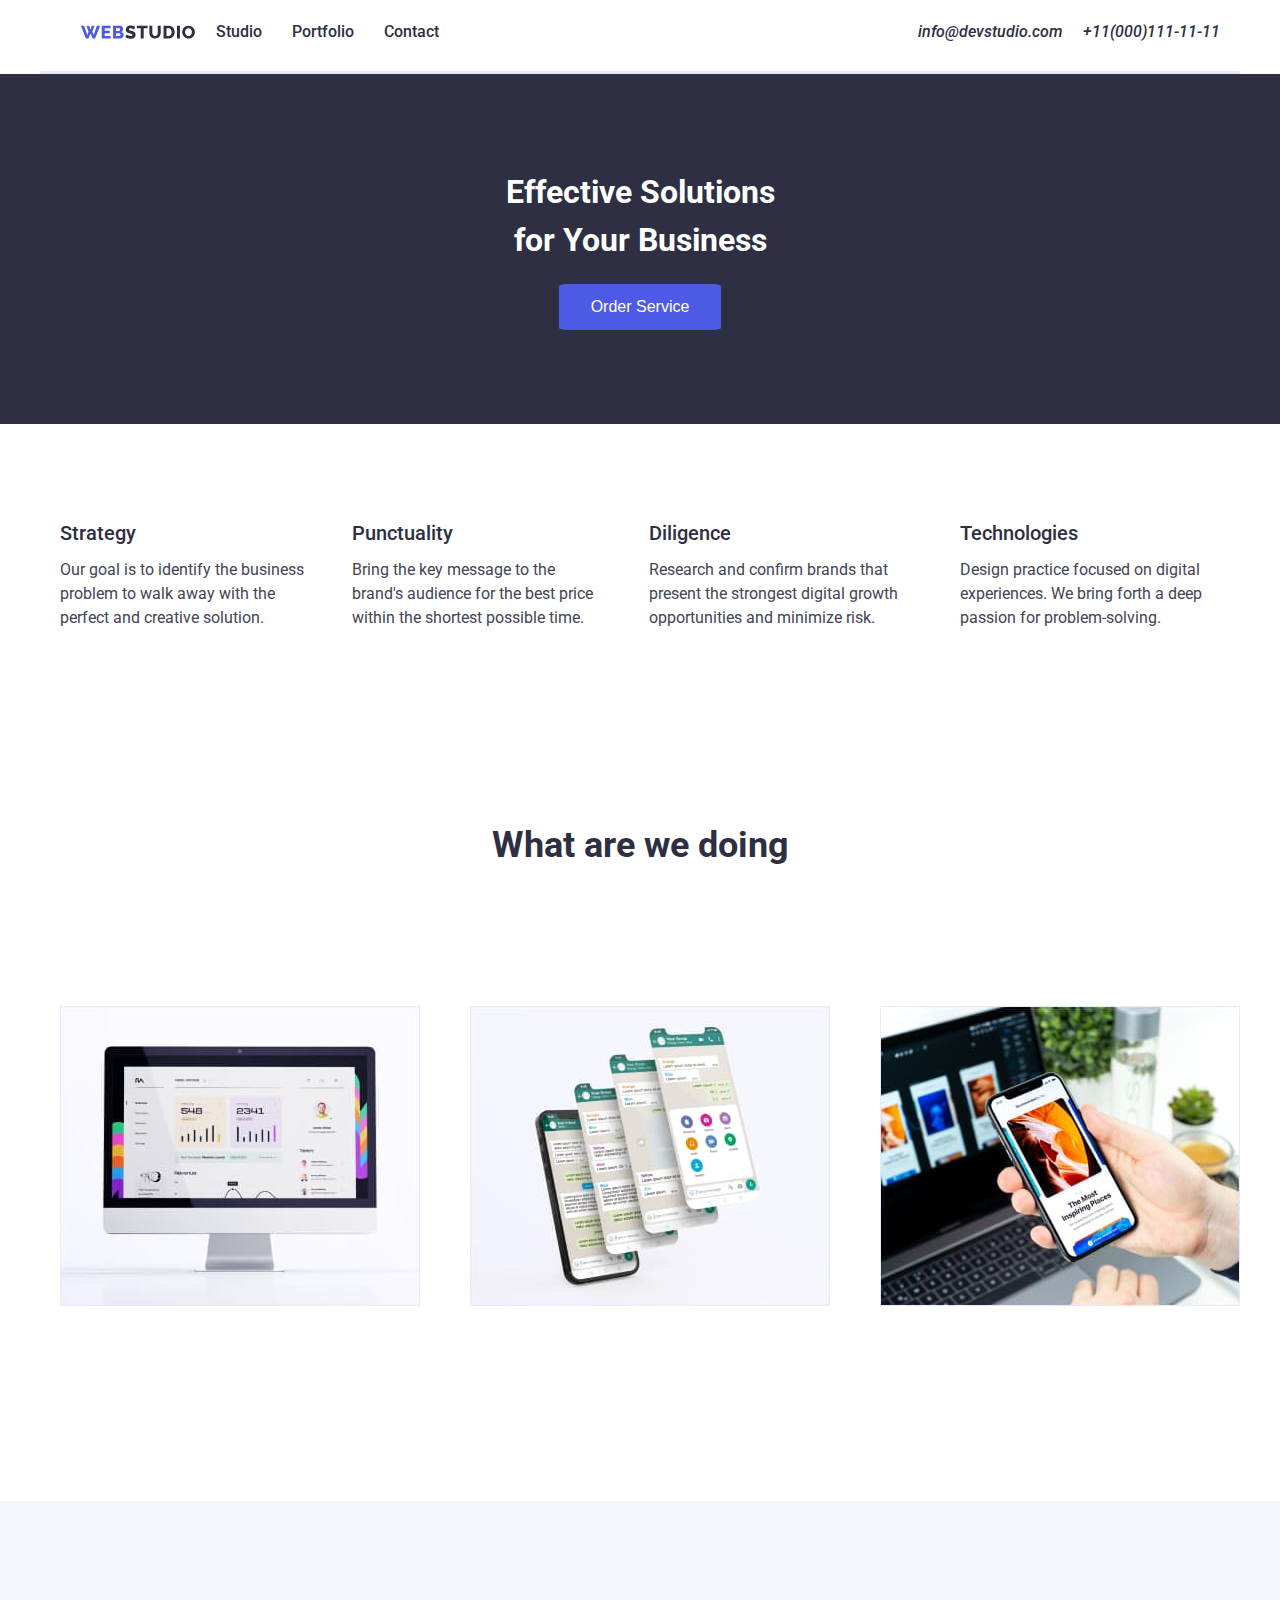
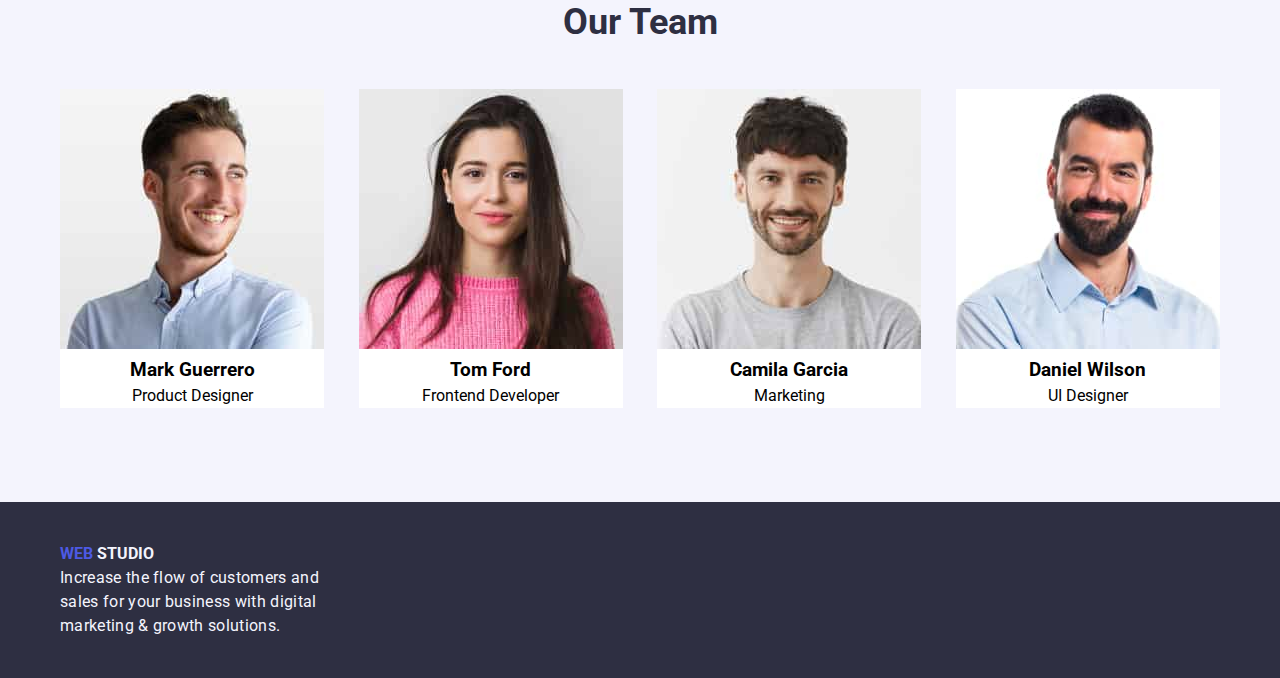
==== commit 9551397e: "Refactor header and layout for portfolio section" ====
--- a/index.html
+++ b/index.html
@@ -17,7 +17,8 @@
     <link rel="stylesheet" href="../pages_css/style.css" />
   </head>
   <body>
-    <header class="global-header">
+    <!-- Header-->
+    <header class="container global-header">
       <a href="../index.html" target="_parent"
         ><img
           src="../assets/logo.svg"
@@ -25,7 +26,7 @@
           width="156"
           height="24"
       /></a>
-      <nav class="nav">
+      <nav>
         <ul class="nav-list">
           <li>
             <a href="index.html" target="_self">Studio</a>
@@ -38,55 +39,53 @@
           </li>
         </ul>
       </nav>
-      <address>
+      <address class="contact-info">
         <a href="mailto:info@devstudio.com" class="email">info@devstudio.com</a>
         <a href="tel:+110001111111" class="tel">+11(000)111-11-11</a>
       </address>
     </header>
     <main>
-      <section class="hero-image">
-        <div class="title-hero">
-          <div>
-            <h1>
-              Effective Solutions <br />
-              for Your Business
-            </h1>
-          </div>
-          <button type="button" class="hero-button">Order Service</button>
-        </div>
-      </section>
-
+      <!-- Hero -->
+      <section class="hero">
+        <div class="hero-content">
+          <h1 class="hero-title">
+            Effective Solutions <br />
+            for Your Business
+          </h1>
+          <button class="btn btn-primary">Order Service</button>
+        </div>
+      </section>
       <!--Section Skills-->
-      <section class="section skills">
+      <section class="section">
         <div class="container">
-          <ul class="list-skills">
-            <li class="item-skills">
-              <h2 class="title-skills">Strategy</h2>
-              <p>
+          <ul class="card-grid">
+            <li>
+              <h2 class="card-title">Strategy</h2>
+              <p class="card-text">
                 Our goal is to identify the business problem to walk away with
                 the perfect and creative solution.
               </p>
             </li>
 
-            <li class="item-skills">
-              <h2 class="title-skills">Punctuality</h2>
-              <p class="text-skills">
+            <li>
+              <h2 class="card-title">Punctuality</h2>
+              <p class="card-text">
                 Bring the key message to the brand's audience for the best price
                 within the shortest possible time.
               </p>
             </li>
 
-            <li class="item-skills">
-              <h2 class="title-skills">Diligence</h2>
-              <p class="text-skills">
+            <li>
+              <h2 class="card-title">Diligence</h2>
+              <p class="card-text">
                 Research and confirm brands that present the strongest digital
                 growth opportunities and minimize risk.
               </p>
             </li>
 
-            <li class="item-skills">
-              <h2 class="title-skills">Technologies</h2>
-              <p class="text-skills">
+            <li>
+              <h2 class="card-title">Technologies</h2>
+              <p class="card-text">
                 Design practice focused on digital experiences. We bring forth a
                 deep passion for problem-solving.
               </p>
@@ -96,9 +95,9 @@
       </section>
 
       <!--Section: What are we doing-->
-      <section>
+      <section class="section">
         <div class="container">
-          <h2 class="title">What are we doing</h2>
+          <h2 class="section-title">What are we doing</h2>
           <ul class="list-img">
             <li>
               <img
@@ -129,56 +128,64 @@
       </section>
 
       <!--Section: Our team-->
-      <section class="section-our-team">
+      <section class="section section-our-team">
         <div class="container">
-          <h2 class="title">Our Team</h2>
-          <ul class="list-photo">
-            <li>
-              <div class="photo">
+          <h2 class="section-title">Our Team</h2>
+          <ul class="list-card">
+            <li>
+              <div class="card">
                 <img
                   src="../assets/photo1.jpg"
                   alt=" Photo of Mark Guerrero"
                   width="264"
                   height="260"
                 />
-                <h3>Mark Guerrero</h3>
-                <p>Product Designer</p>
-              </div>
-            </li>
-            <li>
-              <div class="photo">
+                <div class="card-content">
+                  <h3>Mark Guerrero</h3>
+                  <p>Product Designer</p>
+                </div>
+              </div>
+            </li>
+            <li>
+              <div class="card">
                 <img
                   src="../assets/photo2.jpg"
                   alt="Photo of Tom Ford"
                   width="264"
                   height="260"
                 />
-                <h3>Tom Ford</h3>
-                <p>Frontend Developer</p>
-              </div>
-            </li>
-            <li>
-              <div class="photo">
+                <div class="card-content">
+                  <h3>Tom Ford</h3>
+                  <p>Frontend Developer</p>
+                </div>
+              </div>
+            </li>
+            <li>
+              <div class="card">
                 <img
                   src="../assets/photo3.jpg"
                   alt="Photo of Camila Garcia"
                   width="264"
                   height="260"
                 />
-                <h3>Camila Garcia</h3>
-                <p>Marketing</p>
-              </div>
-            </li>
-            <li>
-              <div class="photo">
+                <div class="card-content">
+                  <h3>Camila Garcia</h3>
+                  <p>Marketing</p>
+                </div>
+              </div>
+            </li>
+            <li>
+              <div class="card">
                 <img
                   src="../assets/photo4.jpg"
                   alt="Photo of Daniel Wilson"
                   width="264"
                   height="260"
                 />
-                <h3>Daniel Wilson</h3>
-                <p>UI Designer</p>
+                <div class="card-content">
+                  <h3>Daniel Wilson</h3>
+                  <p>UI Designer</p>
+                </div>
               </div>
             </li>
           </ul>
@@ -186,14 +193,16 @@
       </section>
     </main>
     <footer>
-      <div class="footer-content">
-        <span class="blue">WEB</span>
-        <span class="cloud">STUDIO</span>
-        <div class="text-footer">
-          <p>
-            Increase the flow of customers and sales for your business with
-            digital marketing & growth solutions.
-          </p>
+      <div class="container">
+        <div class="footer-content">
+          <span class="blue">WEB</span>
+          <span class="cloud">STUDIO</span>
+          <div class="text-footer">
+            <p>
+              Increase the flow of customers and sales for your business with
+              digital marketing & growth solutions.
+            </p>
+          </div>
         </div>
       </div>
     </footer>
--- a/pages_css/style.css
+++ b/pages_css/style.css
@@ -19,14 +19,14 @@
 
 * {
   box-sizing: border-box;
+  margin: 0;
+  padding: 0;
 }
 
 body {
   background-color: var(--white);
   font-family: var(--font-family);
   line-height: 1.5;
-  margin: 0;
-  padding: 0;
 }
 a {
   text-decoration: none;
@@ -34,6 +34,25 @@
 
 ul {
   list-style-type: none;
+}
+
+/* === GLOBAL STYLES === */
+.container {
+  width: 1200px;
+  margin: 0 auto;
+  padding: 0 20px;
+}
+
+.section {
+  padding: var(--padding-large) 0;
+}
+
+.section-title {
+  font-size: 2.25rem;
+  font-weight: 700;
+  color: var(--navy-blue);
+  text-align: center;
+  margin-bottom: 40px;
 }
 /* Header Styles */
 .global-header {
@@ -43,158 +62,153 @@
   border-bottom: solid var(--cornflower);
 }
 
-.global-header a {
-  text-decoration: none;
-}
-
-.global-header .nav-list a:hover,
-a:focus {
-  color: var(--ocean);
-}
-
-.global-header .email,
-.global-header .tel {
-  color: var(--slate);
-  text-align: none;
-}
-
-.global-header .email:hover,
-.global-header .tel:hover {
-  color: var(--ocean);
-}
-
+.nav-list a,
+.contact-info a {
+  color: var(--navy-blue);
+  font-weight: 500;
+  font-size: 1rem;
+}
+
+.nav-list a:hover,
+.contact-info a:hover {
+  color: var(--ocean);
+}
 .nav-list {
   display: flex;
-
-  position: 0;
-  margin: 0;
-}
-
-.nav-list li {
-  margin-right: 30px;
-}
-.nav-list a {
-  color: var(--navy-blue);
-  font-size: medium;
-  text-decoration: none;
-  padding-right: 30px;
-}
-
-address {
-  display: flex;
-  gap: 20px;
-  margin-left: 40%;
-  margin-right: 20px;
+  gap: 30px;
+}
+
+.nav-list a:hover,
+.nav-list a:focus {
+  color: var(--ocean);
+}
+
+.contact-info {
+  display: flex;
+  gap: 20px;
+  margin-left: auto;
 }
 
 /*Hero Styles*/
-.hero-image {
+.hero {
   background-color: var(--navy-blue);
-  align-items: center;
-  justify-content: center;
   padding: var(--padding-large) 0;
-}
-
-.title-hero {
-  display: flex;
-  flex-direction: column;
-  align-items: center;
+  text-align: center;
+}
+
+.hero-title {
   color: var(--white);
-  font-size: x-large;
-}
-
-.hero-button {
+  font-size: 2rem;
+  margin-bottom: 20px;
+}
+
+/* Buttons*/
+.btn {
+  border: none;
+  border-radius: 5%;
+  padding: 14px 32px;
+  font-size: 1rem;
+  cursor: pointer;
+}
+
+.btn-primary {
   background-color: var(--iris);
   color: var(--white);
-  width: 169px;
-  height: 56px;
-  margin-top: 15px;
-  border-radius: 5%;
-  text-align: center;
-  cursor: pointer;
-}
-
-.hero-button:hover {
+}
+
+.btn-primary:hover {
   background-color: var(--light-slate);
+  color: var(--navy-blue);
 }
 
 /* Skills Section */
-.list-skills {
-  width: 1200px;
-  display: flex;
-  justify-content: center;
-  gap: 20px;
-  color: var(--navy-blue);
+.card-grid {
+  display: flex;
+  gap: 40px;
+  justify-content: space-between;
+}
+
+.card-title {
+  font-size: 1.25rem;
+  font-weight: 500;
+  color: var(--navy-blue);
+  margin-bottom: 10px;
+}
+
+.card-text {
+  font-size: 1rem;
+  color: var(--slate);
+}
+
+/* Image Section */
+.title {
+  font-family: var(--font-family);
+  font-weight: 700;
+  font-size: 36px;
+  line-height: 111%;
+  letter-spacing: 0.02em;
+  text-transform: capitalize;
+  text-align: center;
+  color: var(--navy-blue);
+  padding-top: 10px;
+}
+.list-img {
+  display: flex;
+  justify-content: space-between;
+  gap: 50px;
   padding: var(--padding-large) 0;
 }
 
-.text-skills {
-  color: var(--slate);
-}
-
-/* Image Section */
-.list-img {
+/* Our Team Section */
+.section-our-team {
+  background-color: var(--cloud);
+}
+
+.list-card {
   display: flex;
   justify-content: space-between;
-  padding: var(--padding-large) 0;
-}
-
-/* Our Team Section */
-.our-team {
-  background-color: var(--cloud);
-  padding: var(--padding-large) 0;
-}
-
-.header-our-team {
-  padding-top: 5%;
-}
-
-.list-photo {
-  display: flex;
-  justify-content: space-evenly;
-}
-
-.photo {
+  gap: 20px;
+}
+
+.card {
   border: none;
   background-color: var(--white);
 }
 
 .card-content {
   text-align: center;
-}
-.container {
-  width: 1200px;
 }
 
 /* Footer Styles */
 footer {
   background-color: var(--navy-blue);
   color: var(--cloud);
-  height: 312px;
-  display: flex;
-  flex-direction: column;
-  justify-content: center;
-  padding-left: 10px;
-}
-
-.logo-text-footer {
-  width: 264px;
-  height: 112px;
-  margin-left: 15%;
-}
-.blue {
-  color: blue;
-}
-
-.clud {
-  color: var(--cloud);
-}
-
-.logo-footer {
-  font-size: large;
-}
-
-/* Portfolio Buttons*/
+  padding: 40px 20px;
+}
+
+.footer-content {
+  max-width: 264px;
+}
+.footer-content .blue {
+  color: var(--iris);
+  font-size: var(--font-size-base);
+  font-weight: 700;
+}
+
+.footer-content .cloud {
+  color: var(--cloud);
+  font-size: var(--font-size-base);
+  font-weight: 700;
+}
+.text-footer p {
+  font-weight: 400;
+  font-size: 16px;
+  line-height: 150%;
+  letter-spacing: 0.02em;
+  color: var(--cloud);
+}
+
+/* ===Portfolio Buttons=== */
 .list-button {
   display: flex;
   justify-content: center;
@@ -230,7 +244,7 @@
 }
 
 /* Portfolio Projects */
-.list-projects-portofolio {
+.list-projects {
   display: grid;
   grid-template-columns: repeat(3, 1fr);
   gap: 20px;
@@ -240,11 +254,13 @@
 .list-item-img {
   border: solid var(--cornflower);
   color: var(--navy-blue);
+  padding: 10px;
 }
 
 .img {
-  width: 360px;
-  height: 300px;
+  width: 100%;
+  height: auto;
+  display: block;
 }
 
 .title-img {
@@ -254,7 +270,3 @@
 .text-img {
   color: var(--slate);
 }
-
-.text-img-portofolio {
-  margin-left: 5%;
-}
